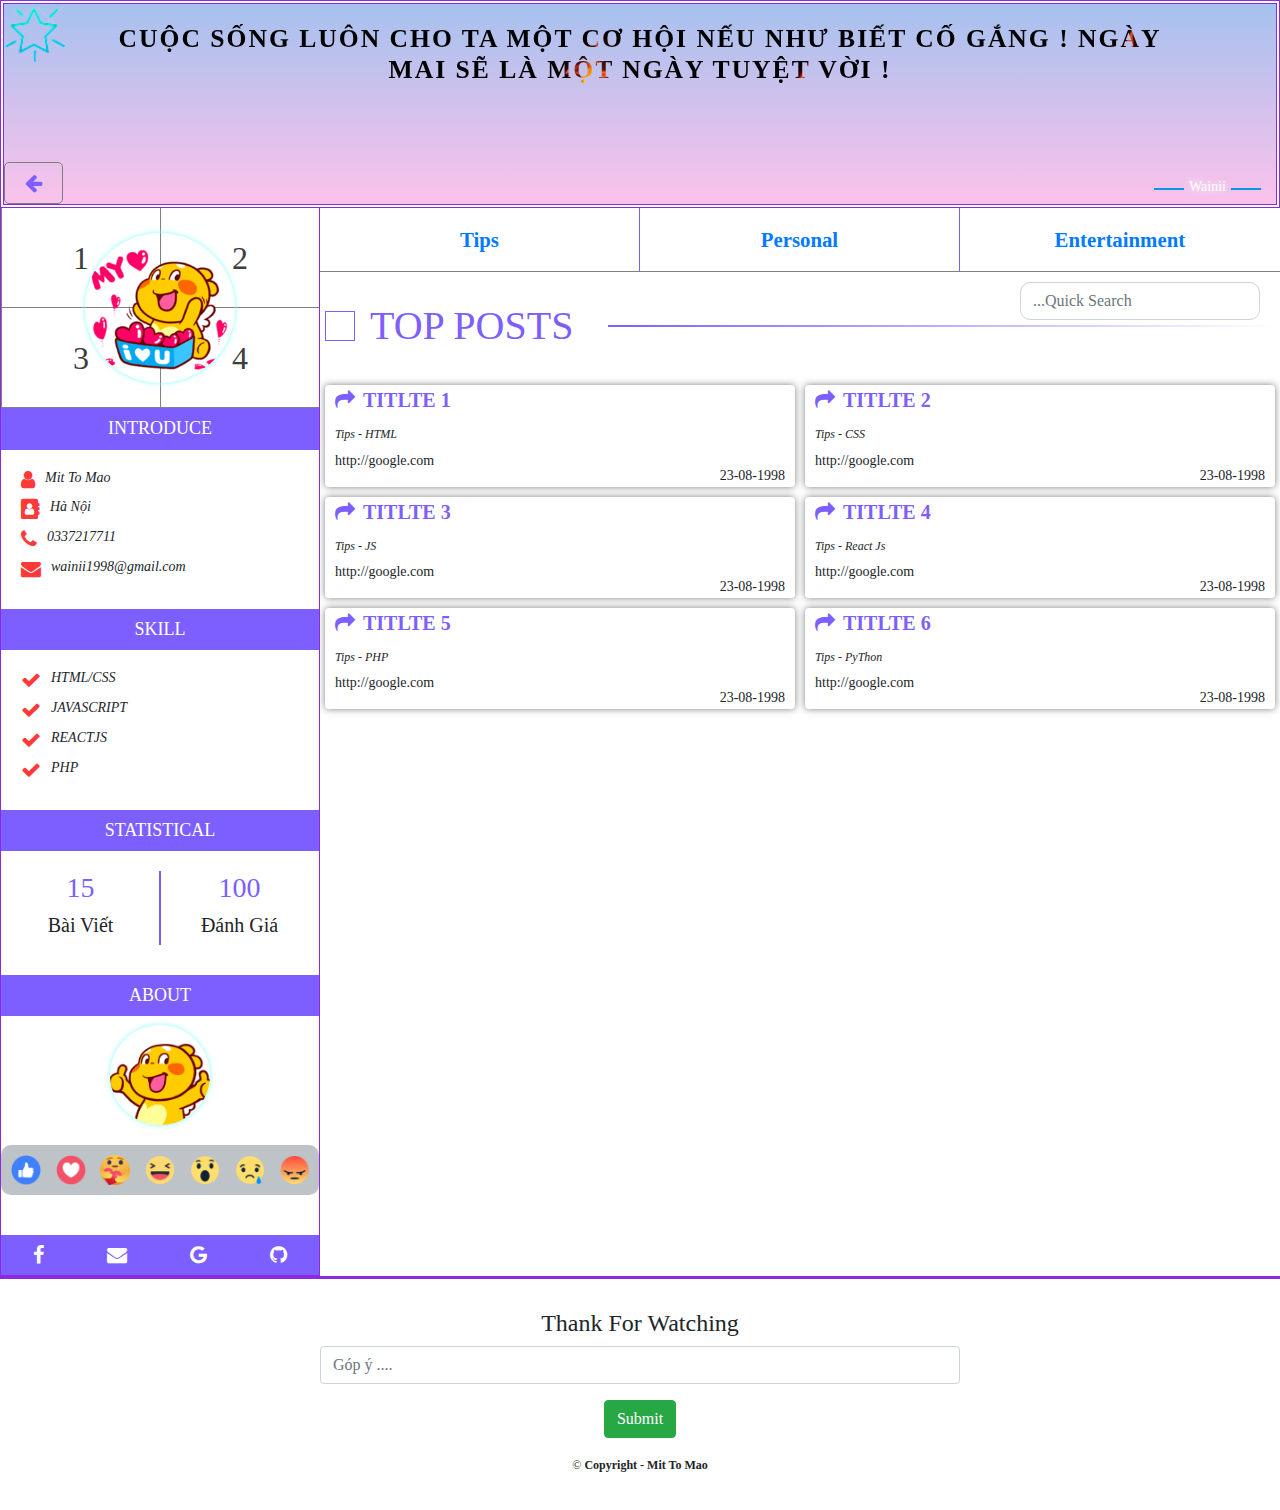
==== index.html @ 9d70f084 "Change IMAGE" ====
<!doctype html>
<html lang="en">
  <head>
    <title>Title</title>
    <!-- Required meta tags -->
    <meta charset="utf-8">
    <meta name="viewport" content="width=device-width, initial-scale=1, shrink-to-fit=no">
    <script src='https://cdnjs.cloudflare.com/ajax/libs/jquery/3.3.1/jquery.min.js'></script>
    <!-- Bootstrap CSS -->
    <link rel="stylesheet" href="1.css">
    <link rel="stylesheet" href="2.css">
    <link rel="stylesheet" href="https://maxcdn.bootstrapcdn.com/font-awesome/4.7.0/css/font-awesome.min.css">
    <link rel="stylesheet" href="https://stackpath.bootstrapcdn.com/bootstrap/4.3.1/css/bootstrap.min.css" integrity="sha384-ggOyR0iXCbMQv3Xipma34MD+dH/1fQ784/j6cY/iJTQUOhcWr7x9JvoRxT2MZw1T" crossorigin="anonymous">
    <style>
    .container-fluid{
        padding-left: 0;
        padding-right: 0;
    }
    .row{
        margin-left: 0;
        margin-right: 0;
    }
    .col{
        padding-left: 0;
        padding-right: 0;
    }
    </style>
</head>
  <body>
    <div id="curror"></div>
    <div class="header">
        <div class="header-item active-s">
            <h3 class="slogan slogan-md">Cuộc Sống Luôn Cho Ta Một Cơ Hội Nếu Như Biết Cố Gắng ! Ngày Mai Sẽ Là Một Ngày Tuyệt Vời !</h3>
            <h5>Wainii</h5>
        </div>
        <div class="header-item">
            <h3 class="slogan slogan-md">Con Chim Có Thể Đậu Ở Bất Kỳ Cành Cây Nào Nó Muốn Mà Không Sợ Cành Cây Gẫy. Bởi Vì Niềm Tin Của Nó Vào Đôi Cánh Chứ Không Phải Cái Cây.</h3>
            <h5>Wainii</h5>
        </div>
        <div class="header-item">
            <h3 class="slogan slogan-md">Muốn Có Những Thứ Chưa Có. Hãy Làm Những Việc Chưa Làm ! </h3>
            <h5>Wainii</h5>
        </div>
        <div class="header-item">
            <h3 class="loading slogan-md " >Loading...</h3>
            <h5>Wainii</h5>
        </div>
        <div id="back-left"><i class="fa fa-arrow-left" aria-hidden="true"></i></div>
    </div>
    <div class="main">
        <div class="container-fluid">
            <div class="row">
                <div class="col col-12 col-md-6 col-lg-3 is-show">
                    <div class="left">
                        <div class="left__img-box">
                            <img src="feeling/love.png" alt="Loading..." id="logo-idol"> 
                            <span class="idol" data-id ="i_1">1</span>
                            <span class="idol" data-id ="i_2">2</span>
                            <span class="idol" data-id ="i_3">3</span>
                            <span class="idol" data-id ="i_4">4</span>
                        </div>
                        <div class="left__introduce">
                            <h4 class="title">Introduce</h4>
                            <div>
                                <i class="fa fa-user" aria-hidden="true"></i>
                                <h5>Mit To Mao</h5>
                            </div>
                            <div>
                                <i class="fa fa-address-book" aria-hidden="true"></i>
                                <h5>Hà Nội</h5>
                            </div>
                            <div>
                                <i class="fa fa-phone" aria-hidden="true"></i>
                                <h5>0337217711</h5>
                            </div>
                            <div>
                                <i class="fa fa-envelope" aria-hidden="true"></i>
                                <h5>wainii1998@gmail.com</h5>
                            </div>
                        </div>
                        <div class="left__introduce">
                            <h4 class="title">Skill</h4>
                            <div>
                                <i class="fa fa-check" aria-hidden="true"></i>
                                <h5>HTML/CSS</h5>
                            </div>
                            <div>
                                <i class="fa fa-check" aria-hidden="true"></i>
                                <h5>JAVASCRIPT</h5>
                            </div>
                            <div>
                                <i class="fa fa-check" aria-hidden="true"></i>
                                <h5>REACTJS</h5>
                            </div>
                            <div>
                                <i class="fa fa-check" aria-hidden="true"></i>
                                <h5>PHP</h5>
                            </div>
                        </div>
                        <div class="left__statistical">
                            <h4 class="title">Statistical</h4>
                            <div class="box">
                                <div class="box-item">
                                    <h3>15</h3>
                                    <h5>Bài Viết</h5>
                                </div>
                                <div class="box-item">
                                    <h3>100</h3>
                                    <h5>Đánh Giá</h5>
                                </div>
                            </div>
                        </div>
                        <div class="left__about">
                            <h4 class="title">About</h4>
                            <div class="avatar">
                                <img src="feeling/like.png" alt="No IMG" id = "avatar">
                            </div>
                            <div class="icon-feeling">
                                <div class="heart" data-type="like">
                                    <img src="./feeling/icon/like.ico" alt="" class="icon-fb">
                                </div>
                                <div class="heart" data-type="love">
                                    <img src="./feeling/icon/love.ico" alt="" class="icon-fb">
                                </div>
                                <div class="heart" data-type="angry">
                                    <img src="./feeling/icon/care.ico" alt="" class="icon-fb">
                                </div>    
                                <div class="heart" data-type="haha">
                                    <img src="./feeling/icon/haha emoji.ico" alt="" class="icon-fb">
                                </div>
                                <div class="heart" data-type="wow">
                                    <img src="./feeling/icon/wow.ico" alt="" class="icon-fb">
                                </div>
                                <div class="heart" data-type="sad">
                                    <img src="./feeling/icon/sad emoji.ico" alt="" class="icon-fb">
                                </div>
                                <div class="heart" data-type="angry">
                                    <img src="./feeling/icon/angry face.ico" alt="" class="icon-fb">
                                </div> 
              
                            </div> 
                            <div class="icon">
                                <div>
                                    <i class="fa fa-facebook" aria-hidden="true"></i>
                                    <p class="tooltip-icon">Facebook</p>
                                </div>
                                <div>
                                    <i class="fa fa-envelope" aria-hidden="true"></i>
                                    <p class="tooltip-icon">Gamil</p>
                                </div>
                                <div>
                                    <i class="fa fa-google" aria-hidden="true"></i>
                                    <p class="tooltip-icon">Google</p>
                                </div>
                                <div>
                                    <i class="fa fa-github" aria-hidden="true"></i>
                                    <p class="tooltip-icon">Gibhub</p>
                                </div>
                            </div>
                        </div>
                    </div>
                </div>
                 <!-- End Left -->
                 <div class="col">
                    <div class="right">
                        <div class="right__tab">
                            <a href="#" data-id="tab1" class="tab-item">Tips</a>
                            <a href="#" data-id="tab2" class="tab-item">Personal</a>
                            <a href="#" data-id="tab3" class="tab-item">Entertainment</a>
                        </div>
                        <div class="right__content content active-tab" id ="tab1">
                            <div class="container-fluid">
                                <h2 class="top-post">Top Posts</h2>
                                <form action="" method="post" class="form-top">
                                    <div class="form-group">
                                      <input type="text"
                                        class="form-control" name="" id="" aria-describedby="helpId" placeholder="...Quick Search">
                                    </div>
                                </form>
                                <div class="row" id = "list-tin">
                                    <!-- Lay Du Lieu Tu Server -->
                                </div>
                                <ul class="right_pagination">
                                    
                                </ul>
                            </div>
                        </div>
                        <div class="content" id ="tab2">
                            <h2 class="top-post">Top Personal</h2>
                            Lorem ipsum dolor sit amet consectetur adipisicing elit. Itaque cum molestiae iure totam quaerat explicabo vero sit eaque beatae suscipit labore consequatur rem sapiente ducimus vitae repudiandae, dolorem ad unde.
                        </div>
                        <div class="content right__entertaiment" id ="tab3">
                            <div id="bg-artwork"></div>
                            <div id="app-cover">
                                <!-- <div id="bg-layer"></div> -->
                                <div id="player">
                                    <div id="player-track">
                                        <div id="album-name"></div>
                                        <div id="track-name"></div>
                                        <div id="track-time">
                                            <div id="current-time"></div>
                                            <div id="track-length"></div>
                                        </div>
                                        <div id="s-area">
                                            <div id="ins-time"></div>
                                            <div id="s-hover"></div>
                                            <div id="seek-bar"></div>
                                        </div>
                                    </div>
                                    <div id="player-content">
                                        <div id="album-art">
                                            <img src="./Music/Picture/remix.jpg" class="active" id="_1">
                                            <div id="buffer-box">Buffering ...</div>
                                        </div>
                                        <div id="player-controls">
                                            <div class="control">
                                                <div class="button" id="play-previous">
                                                    <i class="fa fa-backward"></i>
                                                </div>
                                            </div>
                                            <div class="control">
                                                <div class="button" id="play-pause-button">
                                                    <i class="fa fa-play"></i>
                                                </div>
                                            </div>
                                            <div class="control">
                                                <div class="button" id="play-next">
                                                    <i class="fa fa-forward"></i>
                                                </div>
                                            </div>
                                        </div>
                                    </div>
                                </div>
                            </div>
                            <!-- List Danh Sach -->
                            <div class="album">
                                <ul id="list-album">
                                    <li><i class="fa fa-play" aria-hidden="true"></i><h5 class = "h5" id = "stt_0">First</h5></li>
                                </ul>
                            </div>
                        </div>
                    </div>
                </div>
            </div>
        </div>
    </div>
    <div class="footer">
        <h4>Thank For Watching</h4>
        <div class="w-50 mx-auto">
            <div class="form-group">
              <input type="text"
                class="form-control" name="" id="" aria-describedby="helpId" placeholder="Góp ý ....">  
            </div>
            <button class="btn btn-success">Submit</button>
        </div>
        <h5>&copy; <b>Copyright - Mit To Mao</b></h5>
    </div>
    <div class="change-bg"></div>
    <!-- Optional JavaScript -->
    <!-- jQuery first, then Popper.js, then Bootstrap JS -->
   
    <script src="https://code.jquery.com/jquery-3.3.1.slim.min.js" integrity="sha384-q8i/X+965DzO0rT7abK41JStQIAqVgRVzpbzo5smXKp4YfRvH+8abtTE1Pi6jizo" crossorigin="anonymous"></script>
    <script src="https://cdnjs.cloudflare.com/ajax/libs/popper.js/1.14.7/umd/popper.min.js" integrity="sha384-UO2eT0CpHqdSJQ6hJty5KVphtPhzWj9WO1clHTMGa3JDZwrnQq4sF86dIHNDz0W1" crossorigin="anonymous"></script>
    <script src="https://stackpath.bootstrapcdn.com/bootstrap/4.3.1/js/bootstrap.min.js" integrity="sha384-JjSmVgyd0p3pXB1rRibZUAYoIIy6OrQ6VrjIEaFf/nJGzIxFDsf4x0xIM+B07jRM" crossorigin="anonymous"></script>
    <script src="1.js"></script>
    <script src="2.js"></script>
</body>
</html>
---- 1.css ----
*{
    margin: 0;
    padding: 0;
    font-family: cursive;
    transition: all .4s ease;
}
body{
    box-sizing: border-box;
    /* cursor: none; */
}
#curror{
    position: absolute;
    top: 0;
    left: 0;
    width: 70px;
    height: 70px;
    background: url(./icon/3-removebg-preview.png) center no-repeat;
    background-size: cover;
    transition:0;
    pointer-events: none;
    z-index:10000;
    text-align: center;
}
.header{
    border: 4px double #8A2BE2; 
    word-wrap: break-word;
    padding-top: 100px;
    padding-bottom: 100px;
    /* background: #dcdde1; */
    position: relative;
    box-sizing: border-box;
    overflow: hidden;
}
.header .header-item{
    position: absolute;
    top: 0;
    left: 0;
    width: 100%;
    height: 100%;
    display: none;
    padding-top: 20px;
}
.header .header-item:nth-child(1){
    background-image: linear-gradient(to top, #fbc2eb 0%, #a6c1ee 100%);
}
.header .header-item:nth-child(2){
    background-image: linear-gradient(to top, #d299c2 0%, #fef9d7 100%);
}

.header .header-item:nth-child(3){
    background-image: linear-gradient(to top, #fff1eb 0%, #ace0f9 100%);
}
.header .header-item:nth-child(4){
    background-image: linear-gradient(-225deg, #69EACB 0%, #EACCF8 48%, #6654F1 100%);
}


.header .active-s{
    display: block;
    animation: chuyenTab 2s linear;
    animation-duration: infinite;
}
.header .header-item h3.slogan{
    font-size: 1.6em;
    text-transform: uppercase;
    font-weight: 900;
    padding: 0 100px;
    color: #ffffff;
    text-align: center;
    word-wrap: break-word;
    letter-spacing: 2px;
    line-break: auto;
    background: url(./Image/2.jpg);
    -webkit-text-fill-color: transparent;
    -webkit-background-clip: text;
    animation: go 3s linear infinite;
    /* line-height: 2px; */
}

.header .header-item .loading{
    text-align: center;
    font-size: 6em;
    color: #fff;
    letter-spacing: 4px;
    line-break: auto;
    background: url(./Image/3.jpg);
    -webkit-text-fill-color: transparent;
    -webkit-background-clip: text;
    -webkit-background-position: 50%;
    animation: go 3s linear infinite;
}
@media (max-width:992px){
     h3.slogan-md{
        font-size: 1.2em;
        font-weight: 400;
        padding: 0 50px;
    }
}
.header .header-item h5{
    position:absolute;
    bottom:0;
    right: 50px;
    color: #fff;
    text-shadow: 0 0 10px #ffffff;
    font-size: 14px;
}
.header  .header-item h5::before{
    content: '';
    position:absolute;
    top: 50%;
    transform:translate(-50%);
    left: -20px;
    width:30px;
    height: 2px;
    background: #0097e6;
}
.header .header-item h5::after{
    content: '';
    position:absolute;
    top: 50%;
    transform:translate(-50%);
    right:-50px;
    width:30px;
    height: 2px;
    background: #0097e6;
}


@keyframes go{
    0%{
        background-position-y: 300px;
        /* background-position-x: 100px; */
    }
    
    50%,100%{
        background-position-y: 100px;
        /* background-position-x: 30px; */
    }
}

.header #back-left{
    position: absolute;
    bottom:0;
    left: 0;
    border: 1px solid gray;
    border-radius: 5px;
}
.header .active-xoay{
    transform:rotate(180deg);
}

.header #back-left i.fa{
    font-size: 20px;
    padding: 10px 20px;
    color: #7d5fff;
}


/* Main */
.main{
    width: 100%;
    height: auto;
}
.main .left{
    width: 100%;
    margin: 0;
    padding: 0;
    border: 1px solid #8A2BE2; 
    border-top: none;
    box-sizing: border-box;
}
.main .hideNav{
    display: none;
    transition-delay: .3s;
}

.main .left .left__img-box{
    width: 100%;
    height: 200px;
    display: flex;
    justify-content: center;
    align-items: center;
    flex-wrap: wrap;
    position: relative;
}
.main .left .left__img-box span{
    width:50%;
    height: 50%;
    border: 1px solid gray;
    border-top: none;
    border-right: none;
    display: flex;
    justify-content: center;
    align-items: center;
    font-size: 2em;
    color: #3d3d3d;
}
.main .left .left__img-box span.active-idol{
    color: pink;
    font-weight: 600;
}

.main .left .left__img-box img{
    width: 150px;
    height: 150px;
    border-radius: 50%;
    object-fit: cover;
    position: absolute;
    box-shadow: 0 0 5px #7efff5;
}

.left__introduce{
    text-align: center;
    padding-bottom: 20px;
}

h4.title{
    font-size:18px;
    text-align: center;
    padding: 10px 0;
    color: #ffffff;
    font-weight: 300;
    text-transform: uppercase;
    background: #7d5fff;
    margin-bottom: 20px;
}

.left__introduce div{
    display: flex;
    justify-content: flex-start;
    padding-left : 20px;
    padding-bottom: 5px;
}
.left__introduce div i.fa{
    font-size: 20px;
    color: #ff3838;
    margin-right: 10px;
}
.left__introduce div i.fa:hover{
    color: #7d5fff;
}

.left__introduce div h5{
    font-style: italic;
    font-size: 14px;
}

/* Css Thong Ke So Luong*/
.left__statistical{
    padding-bottom: 30px;
}
.box{
    display: flex;
    justify-content:center;
    position: relative;
}
.box::after{
    content: '';
    position: absolute;
    top: 0;
    left: 50%;
    transform: translate(-50%);
    width: 2px;
    height: 100%;
    background: #7d5fff;
}
.box-item{
    width: 50%;
    text-align: center;
}
.box-item h3{
    color: #7d5fff;
    font-weight: 500;
    text-transform: uppercase;
}

/* css ABout */

.left__about{
    position: relative;
    height: 300px;
}
.icon{
    position: absolute;
    bottom:0;
    left: 0;
    width: 100%;
    display: flex;
    justify-content:space-around;
    align-items: center;
    background: #7d5fff;
}
.icon > div{
    position: relative;
    cursor: pointer;
    
}
.icon > div p{
    position: absolute;
    width: 100%;
    top: -100px;
    left: 50%;
    transform: translate(-50%);
    border: 1px solid #7d5fff;
    text-align: center;
    clip-path: polygon(0% 0%, 100% 0%, 100% 83%, 66% 83%, 54% 100%, 37% 83%, 0 83%);
    background: #fff;
    box-shadow: 0 0 5px #7efff5;
    padding: 5px 8px;
    opacity: 0;
    visibility: hidden;
    transition: .6s;
    color: #7d5fff;
}

.icon > div:hover p{
    top: -30px;
    opacity: 1;
    visibility: visible;
}


.icon > div i.fa{
    padding: 10px 30px;
    font-size: 20px;
    color: #fff;
}
.icon i.fa:hover{
    background: #32ff7e;
    border-radius: 5px;
}
.icon-feeling{
    position: absolute;
    bottom: 80px;
    left: 0;
    width: 100%;
    display: flex;
    flex-wrap: wrap;
    justify-content:space-evenly;
    align-items: center;
    box-sizing: border-box;
    background: #bdc3c7;
    padding:10px 0;
    border-radius: 10px;
}
.heart{
    padding: 0 5px;
    position: relative;
    /* animation: gogo 2s linear infinite; */
    cursor: pointer;

}
.heart:hover{
    transform:scale(1.4);
}

.heart::before{
    content: '';
    position: absolute;
    width: 100%;
    height: 0;
    background-color: red;
    top: -100px;
    left: 0;
}

.heart img{
    width: 30px;
    background-position: center; 
}

.avatar{
    position: absolute;
    top: 50px;
    left: 50%;
    transform: translate(-50%);
    width: 100px;
    height: 100px;
}
.avatar img{
    width: 100%;
    height: 100%;
    border-radius: 50%;
    object-fit: cover;
    box-shadow: 0 0 5px #7efff5;
    animation: load 3s linear infinite;
    position: absolute;
    top: 0;
    left: 0;
    /* animation-duration: inherit; */
}
@keyframes load{
    0%{
        transform:scale(0.2);
        top: 50%;
    }
    50%,100%{
        transform:scale(1);
        top: 0;
    }
}

@keyframes gogo{
    0%{
        transform:translateY(0);
    }
    50%{
        transform:translateY(-5px);
    }
    100%{
        transform:translateY(5px);
    }
}

/* Phan Right Hien Thi Cac Tin */

.right {
    width: 100%;
    box-sizing: border-box;
    overflow: hidden;
}
.right .right__tab{
    display: flex;
    border-bottom: 1px solid gray;
}


.right .right__tab a{
    text-decoration: none;
    font-weight: 600;
    font-size: 1.3em;
    /* color: red; */
    padding: 16px 0;
    width: 33.33%;
    text-align: center;
}
.right .right__tab a:focus{
    background: #7d5fff;
    box-shadow: 0 0 3px #7d5fff;
    color: #ffffff;
    border-radius: 5px;
}

.right .right__tab a:not(:last-child){
    border-right: 1px solid #7d5fff;
}
.right .right__tab a:hover{
    background: #7d5fff;
    box-shadow: 0 0 3px #7d5fff;
    color: #ffffff;
}
.content{
    display: none;
    overflow: hidden;
}
.active-tab{
    display: block;
    animation: chuyenTab 1s ease;
    animation-duration: infinite;
}
@keyframes chuyenTab{
    0%{
        /* transform-origin: right;
        transform:translateX(1000px); */
        transform: scaleY(0);
        transform: scaleX(0);

        /* height: 0; */
    }
    50%{
        transform: scaleY(1);
        transform: scaleX(1);

        /* height: 100%; */
        /* transform-origin: left;  
        transform:translateX(0); */
    }
    90%,100%{
        transform: scaleX(0.5);
        /* transform: scaleY(1); */

    }
}
.right__content{
    /* margin-top: 30px; */
    position: relative;
}
/* Form */
.form-top{
    position: absolute;
    top: 10px;
    right:20px;
    width:25%;
}
.form-top input[type="text"]{
    border-radius: 10px;
    color: #7d5fff;
}


/* Phan Top Post */
 .top-post{
    color: #7d5fff;
    font-size: 2.5em;
    margin: 30px 0;
    padding-left: 50px;
    text-transform: uppercase;
    position: relative;
}
 .top-post::before{
    content: '';
    position: absolute;
    top: 50%;
    left: 5px;
    transform: translateY(-50%);
    width: 30px;
    height: 30px;
    border: 1px solid #7d5fff;
}
 .top-post::after{
    content: '';
    position: absolute;
    top: 50%;
    right: 0;
    transform: translateY(-50%);
    width: 70%;
    height: 2px;
    background: linear-gradient(to right , #7d5fff , #fff )
}
/* End Top Post */



.right__content .card{
    /* max-height: 100px; */

    /* overflow: auto; */
    box-sizing: border-box;
    word-wrap: break-word;
    position: relative;
    margin-bottom: 15px;
    border: none;
    box-shadow: 0 0 7px rgba(0,0,0,.5);
    margin: 5px;
}

.right__content .card:hover{
    box-shadow: 0 0 2px #7d5fff;
}

.right__content .card .card-title{
    text-decoration: none;
    color: #7d5fff;
    font-size: 20px;
    text-transform: uppercase;
    font-weight: 600;
    padding-left: 10px;
}
.right__content .card .card-title:hover{
    color: blue;
}

.right__content .card .card-subject{
    font-size: 12px;
    padding-left: 10px;
    font-style: italic;

}
.right__content .card .card-link{
    word-wrap: break-word;
    font-size: 14px;
    padding-left: 10px;

}

.right__content .card .card-date{
    position: absolute;
    bottom:-15px;
    right:10px;
    font-size: 14px;
}


/* Phan EnterTament */

.right__entertaiment{
    width: 100%;
    max-height: 100vh;
    height: 100vh;
    margin: 0;
    padding: 0;
    box-sizing: border-box;
    overflow: hidden;
    position: relative;
}

/* footer */

.footer{
    width: 100%;
    padding-top: 30px;
    padding-bottom: 30px;
    text-align: center;
    border-top: 3px solid #8A2BE2; 
}
.footer h3{
    text-transform: uppercase;
    color: #8A2BE2;
}
.footer h5{
    font-size: 12px;
    margin-top: 20px;
}

/* Thay Doi Mau Nen WEB */

.change-bg{
   
}

/* Phan Trang */
.right_pagination{
    text-align: right;
    display: flex;
    justify-content:flex-end;
    list-style: none;
    margin-top: 10px;
}
.right_pagination li{
    padding: 10px;
    border: 1px solid gray;
    margin-left: 10px;
}
---- 2.css ----
*:focus
{
    outline: none;
}

body
{
    font-family: Helvetica, Arial;
    margin: 0;
    background-color: #ffeff5;
}
#app-cover
{
    position: absolute;
    bottom: 20%;
    /* right: 0; */
    left: 15vh;
    width: 350px;
    height: 80px;
    margin: -4px auto;
}
@media (max-width:992px){
    #app-cover{
        left: 0;
        /* top:calc(100%-30px); */
    }
    .album{
        top: 10px;
        right: 10px;
    }

}
#bg-artwork
{
    position: absolute;
    top: 20px;
    left: 0;
    width: 100%;
    height: 100%;
    background-image: url("./5.jpg");
    background-repeat: no-repeat;
    background-size: cover;
    background-position: center;
    /* filter: blur(4px);
    -webkit-filter: blur(4px); */
    z-index: 1;
}

 #player
{
    position: relative;
    height: 100%;
    z-index: 3;
}

#player-track
{
    position: absolute;
    top: 0;
    right: 15px;
    left: 15px;
    padding: 5px 22px 15px 140px;
    background-color: #fff7f7;
    border-radius: 15px 15px 0 0;
    -webkit-transition: 0.3s ease top;
    transition: 0.3s ease top;
    z-index: 1;
}

#player-track.active
{
    top: -92px;
}

#album-name
{
	white-space: nowrap;
	overflow: hidden;
	text-overflow: ellipsis;
    color: #54576f;
    font-size: 17px;
    font-weight: bold;
}

#track-name
{
    color: #acaebd;
    font-size: 13px;
    margin: 2px 0 13px 0;
}

#track-time
{
    height: 12px;
    margin-bottom: 3px;
    overflow: hidden;
}

#current-time
{
    float: left;
}

#track-length
{
    float: right;
}

#current-time, #track-length
{
    color: transparent;
    font-size: 11px;
    background-color: #ffe8ee;
    border-radius: 10px;
    -webkit-transition: 0.3s ease all;
    transition: 0.3s ease all;
}

#track-time.active #current-time, #track-time.active #track-length
{
    color: #f86d92;
    background-color: transparent;
}

#s-area, #seek-bar
{
    position: relative;
    height: 4px;
    border-radius: 4px;
}

#s-area
{
    background-color:#ffe8ee;
    cursor: pointer;
}

#ins-time
{
    position: absolute;
    top: -29px;
    color: #fff;
    font-size: 12px;
    white-space: pre;
    padding: 5px 6px;
    border-radius: 4px;
	display:none;
}

#s-hover
{
    position: absolute;
    top: 0;
    bottom: 0;
    left: 0;
    opacity: 0.2;
    z-index: 2;
}

#ins-time, #s-hover
{
    background-color: #3b3d50;
}

#seek-bar
{
    content: '';
    position: absolute;
    top: 0;
    bottom: 0;
    left: 0;
    width: 0;
    background-color: #fd6d94;
    -webkit-transition: 0.2s ease width;
    transition: 0.2s ease width;
    z-index: 1;
}

#player-content
{
    position: relative;
    height: 100%;
    background-color: #fff;
    box-shadow: 0 20px 50px #656565;
    border-radius: 15px;
    z-index: 100;
}

#album-art
{
    position: absolute;
    top: -40px;
    width: 100px;
    height: 100px;
    margin-left: 40px;
    -webkit-transform: rotateZ(0);
            transform: rotateZ(0);
    -webkit-transition: 0.3s ease all;
    transition: 0.3s ease all;
    box-shadow: 0 0 0 10px #fff;
    border-radius: 50%;
    overflow: hidden;
}

#album-art.active
{
    top: -60px;
    box-shadow: 0 0 0 4px #fff7f7, 0 30px 50px -15px #afb7c1;
}

/* #album-art:before
{
    content: '';
    position: absolute;
    top: 50%;
    right: 0;
    left: 0;
    width: 20px;
    height: 20px;
    margin: -10px auto 0 auto;
    background-color: #d6dee7;
    border-radius: 50%;
    box-shadow: inset 0 0 0 2px #fff;
    z-index: 2;
} */

#album-art img
{
    display: block;
    position: absolute;
    top: 0;
    left: 0;
    width: 100%;
    height: 100%;
    opacity: 0;
    z-index: -1;
}

#album-art img.active
{
    opacity: 1;
    z-index: 1;
}

#album-art.active img.active
{
    z-index: 1;
    -webkit-animation: rotateAlbumArt 3s linear 0s infinite forwards;
            animation: rotateAlbumArt 3s linear 0s infinite forwards;
}

@-webkit-keyframes rotateAlbumArt
{
    0%{ -webkit-transform: rotateZ(0); transform: rotateZ(0); }
    100%{ -webkit-transform: rotateZ(360deg); transform: rotateZ(360deg); }
}

@keyframes rotateAlbumArt
{
    0%{ -webkit-transform: rotateZ(0); transform: rotateZ(0); }
    100%{ -webkit-transform: rotateZ(360deg); transform: rotateZ(360deg); }
}

#buffer-box
{
    position: absolute;
    top: 50%;
    right: 0;
    left: 0;
    height: 13px;
    color: #1f1f1f;
    font-size: 13px;
    font-family: Helvetica;
    text-align: center;
    font-weight: bold;
    line-height: 1;
    padding: 6px;
    margin: -12px auto 0 auto;
    background-color: rgba(255, 255, 255, 0.19);
    opacity: 0;
    z-index: 2;
}

#album-art img, #buffer-box
{
    -webkit-transition: 0.1s linear all;
    transition: 0.1s linear all;
}

#album-art.buffering img
{
    opacity: 0.25;
}

#album-art.buffering img.active
{
    opacity: 0.8;
    filter: blur(2px);
    -webkit-filter: blur(2px);
}

#album-art.buffering #buffer-box
{
    opacity: 1;
}

#player-controls
{
    width: 200px;
    height: 100%;
    margin: 0 5px 0 130px;
    float: right;
    overflow: hidden;
}

.control
{
    width: 33.333%;
    float: left;
    padding: 12px 0;
}

.button
{
    width: 20px;
    height: 20px;
    padding: 25px;
    background-color: #fff;
    border-radius: 6px;
    cursor: pointer;
    display: flex;
    justify-content: center;
    align-items: center;
}

.button i
{
    display: block;
    color: #d6dee7;
    font-size: 23px;
    text-align: center;
    line-height: 1;
}

.button, .button i
{
    -webkit-transition: 0.2s ease all;
    transition: 0.2s ease all;
}

.button:hover
{
    background-color: #d6d6de;
}

.button:hover i
{
    color: #fff;
}


/* Album */

.album{
    position: absolute;
    top: 100px;
    right: 100px;
    z-index: 10;
    width: 250px;
   
}
.album:before{
    content: '';
    position:absolute;
    top: 0;
    left: 0;
    background: #fff;
    width: 100%;
    height: 100%;
    border-radius:20px;
    opacity: 0.3;

}

.album ul{
    list-style: none;
    padding: 10px;
    cursor: pointer;
    overflow: hidden;
}
.album ul li{
    padding: 30px 0;
    border-bottom: 1px dashed #fff;
    text-transform: uppercase;
    color: #fff;
    position: relative;
}
.album ul li h5{
    position: absolute;
    top: 10px;
    right: 10px;
    padding: 8px;
    font-size: 12px;
    text-align: right;

    /* animation: goText 2s ease-in-out infinite; */
}
.album ul li h5.fisrt{
    color: lime;
}

.album ul li h5.hehe{
    color: lime;
    animation: goText 3s ease-in-out infinite;
}

@keyframes goText{
    0%{
        transform:translateX(100px);
    }
    100%{
        transform:translateX(-300px);

    }
}

.album ul li i.fa{
    position: absolute;
    top: 10px;
    left: 10px;
    margin-right: 10px;
    font-size: 1.2em;
    color:#fff;
    padding: 8px;
    box-shadow:  0 0 7px #ffffff;
    border-radius: 50%;
    z-index: 15;
}
.album ul li i.fa:hover{
    background: #d6d6de;
}
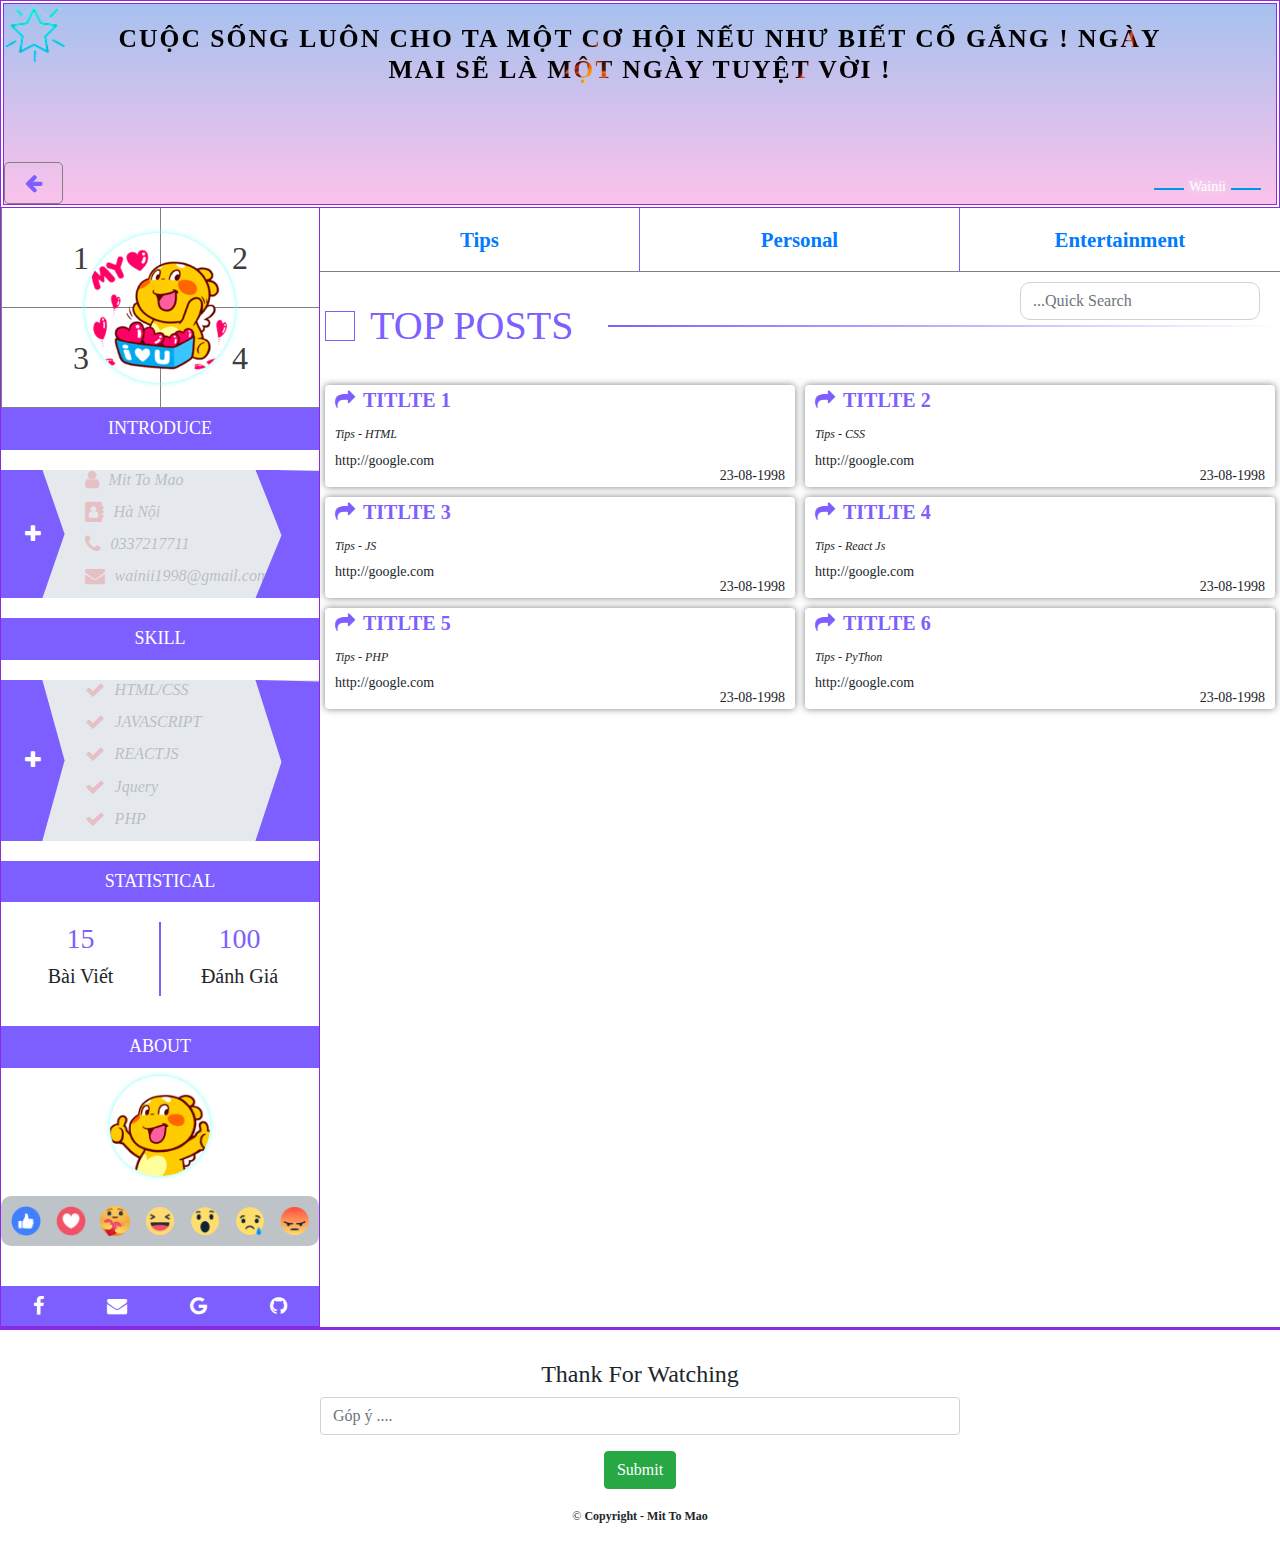
==== commit 2b05753d: "Giao Dien Navigation" ====
--- a/index.html
+++ b/index.html
@@ -61,41 +61,62 @@
                         </div>
                         <div class="left__introduce">
                             <h4 class="title">Introduce</h4>
-                            <div>
-                                <i class="fa fa-user" aria-hidden="true"></i>
-                                <h5>Mit To Mao</h5>
-                            </div>
-                            <div>
-                                <i class="fa fa-address-book" aria-hidden="true"></i>
-                                <h5>Hà Nội</h5>
-                            </div>
-                            <div>
-                                <i class="fa fa-phone" aria-hidden="true"></i>
-                                <h5>0337217711</h5>
-                            </div>
-                            <div>
-                                <i class="fa fa-envelope" aria-hidden="true"></i>
-                                <h5>wainii1998@gmail.com</h5>
-                            </div>
+                            <section>
+                                <div class="section-left">
+                                    <i class="fa fa-plus"></i>
+                                </div>
+                                <div class="section-right">
+                                    <div>
+                                        <i class="fa fa-user" aria-hidden="true"></i>
+                                        <h5>Mit To Mao</h5>
+                                    </div>
+                                    <div>
+                                        <i class="fa fa-address-book" aria-hidden="true"></i>
+                                        <h5>Hà Nội</h5>
+                                    </div>
+                                    <div>
+                                        <i class="fa fa-phone" aria-hidden="true"></i>
+                                        <h5>0337217711</h5>
+                                    </div>
+                                    <div>
+                                        <i class="fa fa-envelope" aria-hidden="true"></i>
+                                        <h5>wainii1998@gmail.com</h5>
+                                    </div>
+                                </div>
+                                <div class="default"></div>
+                            </section>
                         </div>
                         <div class="left__introduce">
                             <h4 class="title">Skill</h4>
-                            <div>
-                                <i class="fa fa-check" aria-hidden="true"></i>
-                                <h5>HTML/CSS</h5>
-                            </div>
-                            <div>
-                                <i class="fa fa-check" aria-hidden="true"></i>
-                                <h5>JAVASCRIPT</h5>
-                            </div>
-                            <div>
-                                <i class="fa fa-check" aria-hidden="true"></i>
-                                <h5>REACTJS</h5>
-                            </div>
-                            <div>
-                                <i class="fa fa-check" aria-hidden="true"></i>
-                                <h5>PHP</h5>
-                            </div>
+                            <section>
+                                <div class="section-left">
+                                    <i class="fa fa-plus"></i>
+                                </div>
+                                <div class="section-right">
+                                    <div>
+                                        <i class="fa fa-check" aria-hidden="true"></i>
+                                        <h5>HTML/CSS</h5>
+                                    </div>
+                                    <div>
+                                        <i class="fa fa-check" aria-hidden="true"></i>
+                                        <h5>JAVASCRIPT</h5>
+                                    </div>
+                                    <div>
+                                        <i class="fa fa-check" aria-hidden="true"></i>
+                                        <h5>REACTJS</h5>
+                                    </div>
+                                    <div>
+                                        <i class="fa fa-check" aria-hidden="true"></i>
+                                        <h5>Jquery</h5>
+                                    </div>
+                                    <div>
+                                        <i class="fa fa-check" aria-hidden="true"></i>
+                                        <h5>PHP</h5>
+                                    </div>
+                                </div>
+                                <div class="default"></div>
+
+                            </section>
                         </div>
                         <div class="left__statistical">
                             <h4 class="title">Statistical</h4>
@@ -190,52 +211,53 @@
                             Lorem ipsum dolor sit amet consectetur adipisicing elit. Itaque cum molestiae iure totam quaerat explicabo vero sit eaque beatae suscipit labore consequatur rem sapiente ducimus vitae repudiandae, dolorem ad unde.
                         </div>
                         <div class="content right__entertaiment" id ="tab3">
-                            <div id="bg-artwork"></div>
-                            <div id="app-cover">
-                                <!-- <div id="bg-layer"></div> -->
-                                <div id="player">
-                                    <div id="player-track">
-                                        <div id="album-name"></div>
-                                        <div id="track-name"></div>
-                                        <div id="track-time">
-                                            <div id="current-time"></div>
-                                            <div id="track-length"></div>
+                            <div class="lyrics"></div>
+                            <div class="brid"></div>
+                            <div class="top-left">
+                                <div class="rec">
+                                    <p>REC</p>
+                                </div>
+                            </div>
+                            <div class="bottom-left">
+                                <i class="fa fa-camera" aria-hidden="true"></i>
+                            </div>
+                            <div class="bottom-right">
+                                <i class="fa fa-battery-quarter" aria-hidden="true"></i>
+                            </div>
+                            <!-- <div class="top-right"></div> -->
+                            <h2 class="right__entertaiment-title">Media Music</h2>
+                            <div class="main-bg"></div>
+                            <div class="main-content">
+                                <audio id = "player" src="" type="audio/mp3">
+                                    <!-- <source src="Tat_Ca_Se_Thay_Em.mp3" type="audio/mp3"> -->
+                                </audio>
+                                <div class="audio-player">
+                                    <div class="controls">
+                                        <h4 class="title-music"></h4>
+                                        <div class="progressbar">
+                                            <div class="progress-time"></div>
                                         </div>
-                                        <div id="s-area">
-                                            <div id="ins-time"></div>
-                                            <div id="s-hover"></div>
-                                            <div id="seek-bar"></div>
+                                        <div class="time">
+                                            <span id="curtime">00:00</span>
+                                            <span>/</span>
+                                            <span id="durtime">00:00</span>
                                         </div>
-                                    </div>
-                                    <div id="player-content">
-                                        <div id="album-art">
-                                            <img src="./Music/Picture/remix.jpg" class="active" id="_1">
-                                            <div id="buffer-box">Buffering ...</div>
+                                        <div class="button-gr">
+                                            <span><i id="prevButton" class="fa fa-backward" aria-hidden="true"></i></span>
+                                            <span><i id="playerButton" class="fa fa-play-circle" aria-hidden="true"></i></span>
+                                            <span><i id ="loop" class="fa fa-undo" aria-hidden="true"></i></span>
+                                            <span><i id="volum" class="fa fa-volume-up" aria-hidden="true"></i></span>
+                                            <span class="progressVolum">
+                                                <div class="progressV"></div>
+                                            </span>
+                                            <span><i id="nextButton" class="fa fa-forward" aria-hidden="true"></i></span>
                                         </div>
-                                        <div id="player-controls">
-                                            <div class="control">
-                                                <div class="button" id="play-previous">
-                                                    <i class="fa fa-backward"></i>
-                                                </div>
-                                            </div>
-                                            <div class="control">
-                                                <div class="button" id="play-pause-button">
-                                                    <i class="fa fa-play"></i>
-                                                </div>
-                                            </div>
-                                            <div class="control">
-                                                <div class="button" id="play-next">
-                                                    <i class="fa fa-forward"></i>
-                                                </div>
-                                            </div>
-                                        </div>
-                                    </div>
-                                </div>
-                            </div>
-                            <!-- List Danh Sach -->
-                            <div class="album">
-                                <ul id="list-album">
-                                    <li><i class="fa fa-play" aria-hidden="true"></i><h5 class = "h5" id = "stt_0">First</h5></li>
+                                    </div>
+                                </div>
+                            </div>
+                            <div class="albums">
+                                <ul id ="list-album">
+                                
                                 </ul>
                             </div>
                         </div>
--- a/1.css
+++ b/1.css
@@ -5,7 +5,7 @@
     transition: all .4s ease;
 }
 body{
-    box-sizing: border-box;
+    /* box-sizing: border-box; */
     /* cursor: none; */
 }
 #curror{
@@ -212,6 +212,59 @@
 .left__introduce{
     text-align: center;
     padding-bottom: 20px;
+   
+}
+.left__introduce section{
+    display: flex;
+    justify-content:space-between;
+    position: relative;
+    box-sizing: border-box;
+    overflow: hidden;
+}
+.left__introduce section:before{
+    content: '';
+    position: absolute;
+    top: 0;
+    right: 0;
+    width: 20%;
+    height: 100%;
+    background: #7d5fff;
+    z-index: 1000;
+    clip-path: polygon(0 0, 100% 1%, 100% 100%, 0 100%, 41% 51%);
+}
+
+.left__introduce section .section-left{
+    width: 20%;
+    background: #7d5fff;
+    z-index: 1000;
+    clip-path: polygon(0% 0%, 65% 0, 100% 50%, 65% 100%, 0% 100%);
+    display: flex;
+    justify-content: center;
+    align-items: center;
+}
+.left__introduce section .section-left i.fa{
+    font-size: 20px;
+    color: #fff;
+}
+
+.left__introduce section .section-right{
+    width: 80%;
+}
+
+.default{
+    position: absolute;
+    top: 0;
+    left: 0;
+    background: #dfe4ea;
+    opacity: 0.8;
+    width: 100%;
+    height: 100%;
+    z-index:4;
+}
+
+section  .active-section{
+    left: 500px;
+    transition: all .5s ease-in-out;
 }
 
 h4.title{
@@ -225,24 +278,24 @@
     margin-bottom: 20px;
 }
 
-.left__introduce div{
+.left__introduce div.section-right >div{
     display: flex;
     justify-content: flex-start;
     padding-left : 20px;
     padding-bottom: 5px;
 }
-.left__introduce div i.fa{
+.left__introduce div.section-right >div i.fa{
     font-size: 20px;
     color: #ff3838;
     margin-right: 10px;
 }
-.left__introduce div i.fa:hover{
+.left__introduce div.section-right >div i.fa:hover{
     color: #7d5fff;
 }
 
-.left__introduce div h5{
+.left__introduce div.section-right >div h5{
     font-style: italic;
-    font-size: 14px;
+    font-size: 16px;
 }
 
 /* Css Thong Ke So Luong*/
@@ -585,13 +638,17 @@
 
 .right__entertaiment{
     width: 100%;
-    max-height: 100vh;
+    max-height: 120vh;
     height: 100vh;
     margin: 0;
     padding: 0;
     box-sizing: border-box;
     overflow: hidden;
     position: relative;
+    background: url(bg3.jpg) no-repeat;
+    /* background-position: center center;s */
+    background-size: cover;
+    /* backdrop-filter: blur(4px); */
 }
 
 /* footer */
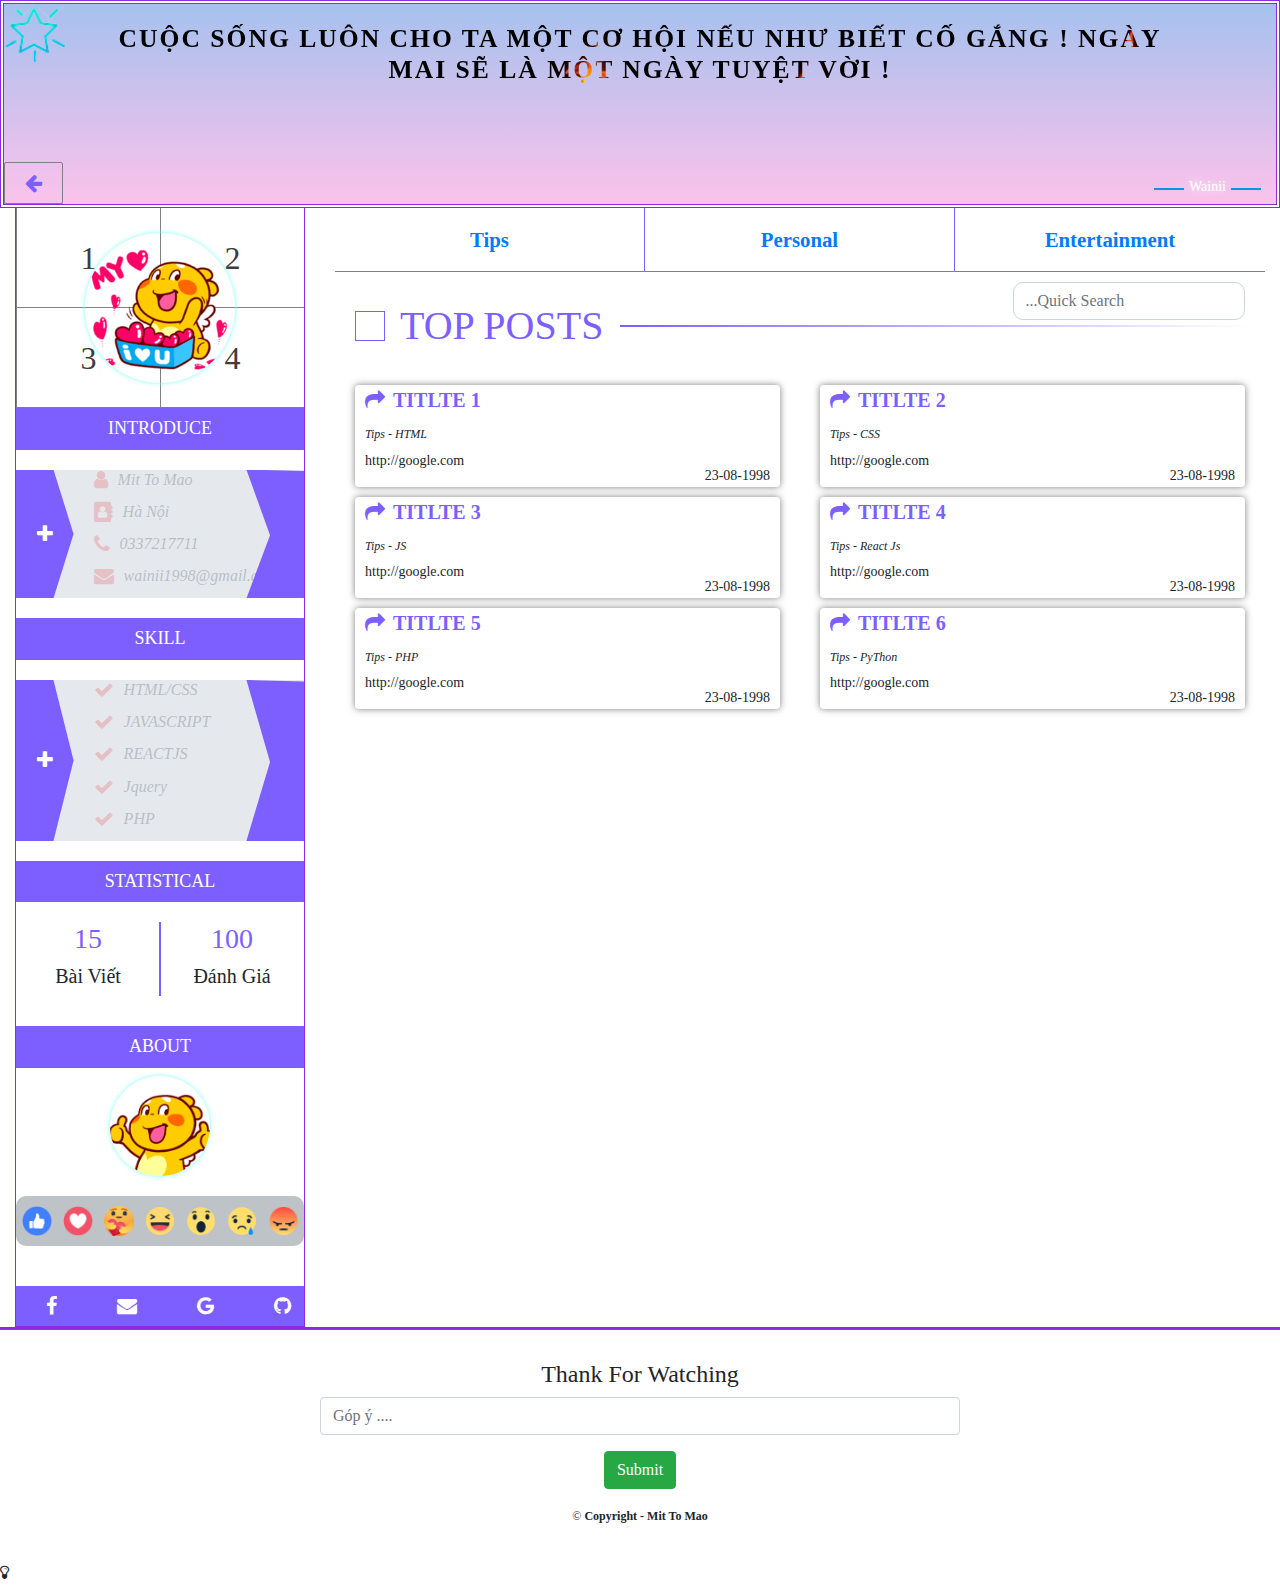
==== commit 9c11ad67: "Tab 2 > Linear_gradient" ====
--- a/index.html
+++ b/index.html
@@ -12,37 +12,37 @@
     <link rel="stylesheet" href="https://maxcdn.bootstrapcdn.com/font-awesome/4.7.0/css/font-awesome.min.css">
     <link rel="stylesheet" href="https://stackpath.bootstrapcdn.com/bootstrap/4.3.1/css/bootstrap.min.css" integrity="sha384-ggOyR0iXCbMQv3Xipma34MD+dH/1fQ784/j6cY/iJTQUOhcWr7x9JvoRxT2MZw1T" crossorigin="anonymous">
     <style>
-    .container-fluid{
+    /* .container-fluid{
         padding-left: 0;
         padding-right: 0;
-    }
-    .row{
+    } */
+    /* .row{
         margin-left: 0;
         margin-right: 0;
     }
     .col{
         padding-left: 0;
         padding-right: 0;
-    }
+    } */
     </style>
 </head>
   <body>
     <div id="curror"></div>
     <div class="header">
         <div class="header-item active-s">
-            <h3 class="slogan slogan-md">Cuộc Sống Luôn Cho Ta Một Cơ Hội Nếu Như Biết Cố Gắng ! Ngày Mai Sẽ Là Một Ngày Tuyệt Vời !</h3>
+            <h3 class="slogan slogan-md slogan-xs">Cuộc Sống Luôn Cho Ta Một Cơ Hội Nếu Như Biết Cố Gắng ! Ngày Mai Sẽ Là Một Ngày Tuyệt Vời !</h3>
             <h5>Wainii</h5>
         </div>
         <div class="header-item">
-            <h3 class="slogan slogan-md">Con Chim Có Thể Đậu Ở Bất Kỳ Cành Cây Nào Nó Muốn Mà Không Sợ Cành Cây Gẫy. Bởi Vì Niềm Tin Của Nó Vào Đôi Cánh Chứ Không Phải Cái Cây.</h3>
+            <h3 class="slogan slogan-md slogan-xs">Con Chim Có Thể Đậu Ở Bất Kỳ Cành Cây Nào Nó Muốn Mà Không Sợ Cành Cây Gẫy. Bởi Vì Niềm Tin Của Nó Vào Đôi Cánh Chứ Không Phải Cái Cây.</h3>
             <h5>Wainii</h5>
         </div>
         <div class="header-item">
-            <h3 class="slogan slogan-md">Muốn Có Những Thứ Chưa Có. Hãy Làm Những Việc Chưa Làm ! </h3>
+            <h3 class="slogan slogan-md slogan-xs">Muốn Có Những Thứ Chưa Có. Hãy Làm Những Việc Chưa Làm ! </h3>
             <h5>Wainii</h5>
         </div>
         <div class="header-item">
-            <h3 class="loading slogan-md " >Loading...</h3>
+            <h3 class="loading loading-md loading-xs" >Loading...</h3>
             <h5>Wainii</h5>
         </div>
         <div id="back-left"><i class="fa fa-arrow-left" aria-hidden="true"></i></div>
@@ -50,9 +50,9 @@
     <div class="main">
         <div class="container-fluid">
             <div class="row">
-                <div class="col col-12 col-md-6 col-lg-3 is-show">
-                    <div class="left">
-                        <div class="left__img-box">
+                <div class="col col-12 col-md-12 col-lg-3 is-show">
+                    <div class="left left-md">
+                        <div class="left__img-box" id="avatar-logo">
                             <img src="feeling/love.png" alt="Loading..." id="logo-idol"> 
                             <span class="idol" data-id ="i_1">1</span>
                             <span class="idol" data-id ="i_2">2</span>
@@ -189,76 +189,90 @@
                             <a href="#" data-id="tab2" class="tab-item">Personal</a>
                             <a href="#" data-id="tab3" class="tab-item">Entertainment</a>
                         </div>
-                        <div class="right__content content active-tab" id ="tab1">
-                            <div class="container-fluid">
-                                <h2 class="top-post">Top Posts</h2>
-                                <form action="" method="post" class="form-top">
-                                    <div class="form-group">
-                                      <input type="text"
-                                        class="form-control" name="" id="" aria-describedby="helpId" placeholder="...Quick Search">
-                                    </div>
-                                </form>
-                                <div class="row" id = "list-tin">
-                                    <!-- Lay Du Lieu Tu Server -->
-                                </div>
-                                <ul class="right_pagination">
+                        <div class="right__content" id = "right__content">
+                            <div class="content content-tips active-tab" id ="tab1">
+                                <div class="container-fluid">
+                                    <h2 class="top-post">Top Posts</h2>
+                                    <form action="" method="post" class="form-top">
+                                        <div class="form-group">
+                                          <input type="text"
+                                            class="form-control" name="" id="" aria-describedby="helpId" placeholder="...Quick Search">
+                                        </div>
+                                    </form>
+                                    <div class="row" id = "list-tin">
+                                        <!-- Lay Du Lieu Tu Server -->
+                                    </div>
+                                    <ul class="right_pagination">
+                                        
+                                    </ul>
+                                </div>
+                            </div>
+                            <!-- Tab2 -->
+                            <div class="content content-gradient" id ="tab2">
+                                <h2 class="top-post">Top Linear-Gradient</h2>
+                                <div class="container">
+                                    <div class="row" id="listColor">
+                                        <!-- Lay Du Lieu Tu Server -->
+                                    </div>
+                                    <!-- <div class="popup-color">
+                                        <p></p>
+                                        <span class="close-popop">
+                                            <i class="fa fa-expand" aria-hidden="true"></i>
+                                        </span>
+                                    </div> -->
+                                </div>
+                            </div>
+                            <!-- Tab3 -->
+                            <div class="content right__entertaiment" id ="tab3">
+                                <div class="lyrics"></div>
+                                <div class="brid"></div>
+                                <div class="top-left">
+                                    <div class="rec">
+                                        <p>REC</p>
+                                    </div>
+                                </div>
+                                <div class="bottom-left">
+                                    <i class="fa fa-camera" aria-hidden="true"></i>
+                                </div>
+                                <div class="bottom-right">
+                                    <i class="fa fa-battery-quarter" aria-hidden="true"></i>
+                                </div>
+                                <!-- <div class="top-right"></div> -->
+                                <h2 class="right__entertaiment-title md-top">Media Music</h2>
+                                <div class="main-bg"></div>
+                                <div class="main-content main-content-md">
+                                    <audio id = "player" src="" type="audio/mp3">
+                                        <!-- <source src="Tat_Ca_Se_Thay_Em.mp3" type="audio/mp3"> -->
+                                    </audio>
+                                    <div class="audio-player">
+                                        <div class="controls">
+                                            <h4 class="title-music"></h4>
+                                            <div class="progressbar">
+                                                <div class="progress-time"></div>
+                                            </div>
+                                            <div class="time">
+                                                <span id="curtime">00:00</span>
+                                                <span>/</span>
+                                                <span id="durtime">00:00</span>
+                                            </div>
+                                            <div class="button-gr">
+                                                <span><i id="prevButton" class="fa fa-backward" aria-hidden="true"></i></span>
+                                                <span><i id="playerButton" class="fa fa-play-circle" aria-hidden="true"></i></span>
+                                                <span><i id ="loop" class="fa fa-undo" aria-hidden="true"></i></span>
+                                                <span><i id="volum" class="fa fa-volume-up" aria-hidden="true"></i></span>
+                                                <span class="progressVolum">
+                                                    <div class="progressV"></div>
+                                                </span>
+                                                <span><i id="nextButton" class="fa fa-forward" aria-hidden="true"></i></span>
+                                            </div>
+                                        </div>
+                                    </div>
+                                </div>
+                                <div class="albums albums-md">
+                                    <ul id ="list-album">
                                     
-                                </ul>
-                            </div>
-                        </div>
-                        <div class="content" id ="tab2">
-                            <h2 class="top-post">Top Personal</h2>
-                            Lorem ipsum dolor sit amet consectetur adipisicing elit. Itaque cum molestiae iure totam quaerat explicabo vero sit eaque beatae suscipit labore consequatur rem sapiente ducimus vitae repudiandae, dolorem ad unde.
-                        </div>
-                        <div class="content right__entertaiment" id ="tab3">
-                            <div class="lyrics"></div>
-                            <div class="brid"></div>
-                            <div class="top-left">
-                                <div class="rec">
-                                    <p>REC</p>
-                                </div>
-                            </div>
-                            <div class="bottom-left">
-                                <i class="fa fa-camera" aria-hidden="true"></i>
-                            </div>
-                            <div class="bottom-right">
-                                <i class="fa fa-battery-quarter" aria-hidden="true"></i>
-                            </div>
-                            <!-- <div class="top-right"></div> -->
-                            <h2 class="right__entertaiment-title">Media Music</h2>
-                            <div class="main-bg"></div>
-                            <div class="main-content">
-                                <audio id = "player" src="" type="audio/mp3">
-                                    <!-- <source src="Tat_Ca_Se_Thay_Em.mp3" type="audio/mp3"> -->
-                                </audio>
-                                <div class="audio-player">
-                                    <div class="controls">
-                                        <h4 class="title-music"></h4>
-                                        <div class="progressbar">
-                                            <div class="progress-time"></div>
-                                        </div>
-                                        <div class="time">
-                                            <span id="curtime">00:00</span>
-                                            <span>/</span>
-                                            <span id="durtime">00:00</span>
-                                        </div>
-                                        <div class="button-gr">
-                                            <span><i id="prevButton" class="fa fa-backward" aria-hidden="true"></i></span>
-                                            <span><i id="playerButton" class="fa fa-play-circle" aria-hidden="true"></i></span>
-                                            <span><i id ="loop" class="fa fa-undo" aria-hidden="true"></i></span>
-                                            <span><i id="volum" class="fa fa-volume-up" aria-hidden="true"></i></span>
-                                            <span class="progressVolum">
-                                                <div class="progressV"></div>
-                                            </span>
-                                            <span><i id="nextButton" class="fa fa-forward" aria-hidden="true"></i></span>
-                                        </div>
-                                    </div>
-                                </div>
-                            </div>
-                            <div class="albums">
-                                <ul id ="list-album">
-                                
-                                </ul>
+                                    </ul>
+                                </div>
                             </div>
                         </div>
                     </div>
@@ -277,7 +291,9 @@
         </div>
         <h5>&copy; <b>Copyright - Mit To Mao</b></h5>
     </div>
-    <div class="change-bg"></div>
+    <div class="change-bg" id="switch">
+        <i class="fa fa-lightbulb-o" aria-hidden="true"></i>
+    </div>
     <!-- Optional JavaScript -->
     <!-- jQuery first, then Popper.js, then Bootstrap JS -->
    
@@ -286,5 +302,6 @@
     <script src="https://stackpath.bootstrapcdn.com/bootstrap/4.3.1/js/bootstrap.min.js" integrity="sha384-JjSmVgyd0p3pXB1rRibZUAYoIIy6OrQ6VrjIEaFf/nJGzIxFDsf4x0xIM+B07jRM" crossorigin="anonymous"></script>
     <script src="1.js"></script>
     <script src="2.js"></script>
+    <script src="3.js"></script>
 </body>
 </html>--- a/1.css
+++ b/1.css
@@ -90,10 +90,25 @@
     animation: go 3s linear infinite;
 }
 @media (max-width:992px){
-     h3.slogan-md{
-        font-size: 1.2em;
+    .header .header-item h3.slogan-md{
+        font-size: 1.3em;
         font-weight: 400;
         padding: 0 50px;
+    }
+    .header .header-item h3.loading-md{
+        font-size: 5em;   
+        letter-spacing: 2px;
+    }
+}
+@media (max-width:768px){
+    .header .header-item h3.slogan-xs{
+       font-size: 1.1em;
+       font-weight: 400;
+       padding: 0 40px;
+   }
+    .header .header-item h3.loading-xs{
+        font-size: 4em;   
+        letter-spacing: 1.5px;
     }
 }
 .header .header-item h5{
@@ -143,18 +158,25 @@
     bottom:0;
     left: 0;
     border: 1px solid gray;
-    border-radius: 5px;
-}
+    box-shadow:0 9px gray;
+    border-radius: 2px;
+    z-index: 100;
+}
+
 .header .active-xoay{
-    transform:rotate(180deg);
-}
+    transform:translate(5px,-4px);
+    box-shadow:5px  4px gray; 
+}
+
 
 .header #back-left i.fa{
     font-size: 20px;
     padding: 10px 20px;
     color: #7d5fff;
 }
-
+.header .active-xoay i.fa{
+    transform:rotate(180deg);
+}
 
 /* Main */
 .main{
@@ -182,6 +204,11 @@
     align-items: center;
     flex-wrap: wrap;
     position: relative;
+}
+.main .left #avatar-logo{
+    background-position: center;
+    background-repeat: no-repeat;
+    background-size: cover;
 }
 .main .left .left__img-box span{
     width:50%;
@@ -535,6 +562,9 @@
     }
 }
 .right__content{
+    height: 100%;
+}
+.content-tips{
     /* margin-top: 30px; */
     position: relative;
 }
@@ -584,7 +614,7 @@
 
 
 
-.right__content .card{
+.content-tips .card{
     /* max-height: 100px; */
 
     /* overflow: auto; */
@@ -597,11 +627,11 @@
     margin: 5px;
 }
 
-.right__content .card:hover{
+.content-tips .card:hover{
     box-shadow: 0 0 2px #7d5fff;
 }
 
-.right__content .card .card-title{
+.content-tips .card .card-title{
     text-decoration: none;
     color: #7d5fff;
     font-size: 20px;
@@ -609,46 +639,129 @@
     font-weight: 600;
     padding-left: 10px;
 }
-.right__content .card .card-title:hover{
+.content-tips .card .card-title:hover{
     color: blue;
 }
 
-.right__content .card .card-subject{
+.content-tips .card .card-subject{
     font-size: 12px;
     padding-left: 10px;
     font-style: italic;
 
 }
-.right__content .card .card-link{
+.content-tips .card .card-link{
     word-wrap: break-word;
     font-size: 14px;
     padding-left: 10px;
 
 }
 
-.right__content .card .card-date{
+.content-tips .card .card-date{
     position: absolute;
     bottom:-15px;
     right:10px;
     font-size: 14px;
 }
 
+/* pHan Linear-Gradient */
+.content-gradient{
+    background-color: #f6f6f6;
+}
+.box-linear{
+    max-height: 300px;
+    margin-bottom: 30px;
+    /* margin-right: 10px; */
+    padding: 120px 50px;
+    box-shadow: 0 6px 15px rgba(36, 37, 38, 0.08);
+    background-color: #fff;
+    position: relative;
+    margin-right: 5px;
+    border-radius: 10px;
+}
+.box-linear:hover{
+    transform:translateY(-8px);
+    box-shadow: 0 10px 20px rgba(36, 37, 38, 0.08);
+
+}
+
+.box-linear__content{
+    position: absolute;
+    top: 50%;
+    left: 50%;
+    transform: translate(-50%,-50%);
+    width: 150px;
+    height: 150px;
+    border-radius: 50%;
+    z-index: 100;
+}
+.box-linear h5{
+    position: absolute;
+    top: 0;
+    left:0;
+    padding: 10px;
+    color: lime;
+    border: 1px dashed lime;
+    border-bottom-right-radius: 20px;
+}
+.box-linear a{
+    position: absolute;
+    bottom: 0;
+    right:0;
+    text-decoration: none;
+    padding: 10px;
+    border: 1px dashed lime;
+    border-top-left-radius: 20px;
+}
+.box-linear a i.fa{
+    font-size: 1.5em;
+    color: #7d5fff;
+}
+
+.popup-color{
+    position: fixed;
+    top: 50%;
+    left: 50%;
+    transform: translate(-50%,-50%);
+    max-width: 400px;
+    word-wrap: break-word;
+    padding: 30px;
+    color: lime;
+    font-size: 30px;
+    z-index: 1000;
+    background: #fff;
+    box-shadow: 0 0 10px rgba(0,0,0,.5);
+    transform:scale(0);
+    border-radius: 10px 10px 0 10px;
+}
+.active-bg{
+    transform:scale(1);
+}
+.close-popop{
+    position: absolute;
+    top: 0;
+    right:0;
+    border: 1px solid gray;
+    background: #7d5fff;
+    display: inline;
+}
+.close-popop i.fa{
+    padding: 10px 20px;
+    font-size: 20px;
+    color: #fff;
+}
+
 
 /* Phan EnterTament */
 
 .right__entertaiment{
     width: 100%;
-    max-height: 120vh;
+    max-height: 150vh;
     height: 100vh;
     margin: 0;
     padding: 0;
     box-sizing: border-box;
     overflow: hidden;
     position: relative;
-    background: url(bg3.jpg) no-repeat;
-    /* background-position: center center;s */
-    background-size: cover;
-    /* backdrop-filter: blur(4px); */
 }
 
 /* footer */
@@ -671,9 +784,24 @@
 
 /* Thay Doi Mau Nen WEB */
 
-.change-bg{
-   
-}
+/* .change-bg{
+   position: fixed;
+   bottom: 30px;
+   right: 30px;
+   z-index: 1001;
+   border: 1px solid gray;
+   border-radius: 10px;
+}
+.change-bg i.fa{
+    padding: 10px 15px;
+    color: yellow;
+    font-size: 30px;
+}
+
+.active-showBgColor{
+    background-color:rgb(34, 40, 49);
+} */
+
 
 /* Phan Trang */
 .right_pagination{
--- a/2.css
+++ b/2.css
@@ -1,444 +1,375 @@
-*:focus
-{
-    outline: none;
-}
-
-body
-{
-    font-family: Helvetica, Arial;
+*{
     margin: 0;
-    background-color: #ffeff5;
-}
-#app-cover
-{
-    position: absolute;
-    bottom: 20%;
-    /* right: 0; */
-    left: 15vh;
-    width: 350px;
-    height: 80px;
-    margin: -4px auto;
-}
-@media (max-width:992px){
-    #app-cover{
-        left: 0;
-        /* top:calc(100%-30px); */
-    }
-    .album{
-        top: 10px;
-        right: 10px;
-    }
-
-}
-#bg-artwork
-{
-    position: absolute;
-    top: 20px;
-    left: 0;
-    width: 100%;
-    height: 100%;
-    background-image: url("./5.jpg");
-    background-repeat: no-repeat;
-    background-size: cover;
-    background-position: center;
-    /* filter: blur(4px);
-    -webkit-filter: blur(4px); */
-    z-index: 1;
-}
-
- #player
-{
-    position: relative;
-    height: 100%;
-    z-index: 3;
-}
-
-#player-track
-{
+    padding: 0;
+    font-family: cursive;
+}
+h2.right__entertaiment-title{
     position: absolute;
     top: 0;
-    right: 15px;
-    left: 15px;
-    padding: 5px 22px 15px 140px;
-    background-color: #fff7f7;
-    border-radius: 15px 15px 0 0;
-    -webkit-transition: 0.3s ease top;
-    transition: 0.3s ease top;
-    z-index: 1;
-}
-
-#player-track.active
-{
-    top: -92px;
-}
-
-#album-name
-{
-	white-space: nowrap;
-	overflow: hidden;
-	text-overflow: ellipsis;
-    color: #54576f;
-    font-size: 17px;
-    font-weight: bold;
-}
-
-#track-name
-{
-    color: #acaebd;
-    font-size: 13px;
-    margin: 2px 0 13px 0;
-}
-
-#track-time
-{
-    height: 12px;
-    margin-bottom: 3px;
-    overflow: hidden;
-}
-
-#current-time
-{
-    float: left;
-}
-
-#track-length
-{
-    float: right;
-}
-
-#current-time, #track-length
-{
-    color: transparent;
-    font-size: 11px;
-    background-color: #ffe8ee;
-    border-radius: 10px;
-    -webkit-transition: 0.3s ease all;
-    transition: 0.3s ease all;
-}
-
-#track-time.active #current-time, #track-time.active #track-length
-{
-    color: #f86d92;
-    background-color: transparent;
-}
-
-#s-area, #seek-bar
-{
-    position: relative;
-    height: 4px;
-    border-radius: 4px;
-}
-
-#s-area
-{
-    background-color:#ffe8ee;
-    cursor: pointer;
-}
-
-#ins-time
-{
-    position: absolute;
-    top: -29px;
-    color: #fff;
-    font-size: 12px;
-    white-space: pre;
-    padding: 5px 6px;
-    border-radius: 4px;
-	display:none;
-}
-
-#s-hover
-{
-    position: absolute;
-    top: 0;
-    bottom: 0;
-    left: 0;
-    opacity: 0.2;
-    z-index: 2;
-}
-
-#ins-time, #s-hover
-{
-    background-color: #3b3d50;
-}
-
-#seek-bar
-{
-    content: '';
-    position: absolute;
-    top: 0;
-    bottom: 0;
-    left: 0;
-    width: 0;
-    background-color: #fd6d94;
-    -webkit-transition: 0.2s ease width;
-    transition: 0.2s ease width;
-    z-index: 1;
-}
-
-#player-content
-{
-    position: relative;
-    height: 100%;
-    background-color: #fff;
-    box-shadow: 0 20px 50px #656565;
-    border-radius: 15px;
-    z-index: 100;
-}
-
-#album-art
-{
-    position: absolute;
-    top: -40px;
-    width: 100px;
-    height: 100px;
-    margin-left: 40px;
-    -webkit-transform: rotateZ(0);
-            transform: rotateZ(0);
-    -webkit-transition: 0.3s ease all;
-    transition: 0.3s ease all;
-    box-shadow: 0 0 0 10px #fff;
-    border-radius: 50%;
-    overflow: hidden;
-}
-
-#album-art.active
-{
-    top: -60px;
-    box-shadow: 0 0 0 4px #fff7f7, 0 30px 50px -15px #afb7c1;
-}
-
-/* #album-art:before
-{
-    content: '';
-    position: absolute;
-    top: 50%;
-    right: 0;
-    left: 0;
-    width: 20px;
-    height: 20px;
-    margin: -10px auto 0 auto;
-    background-color: #d6dee7;
-    border-radius: 50%;
-    box-shadow: inset 0 0 0 2px #fff;
-    z-index: 2;
-} */
-
-#album-art img
-{
-    display: block;
+    left: 50%;
+    transform:translateX(-50%);
+    font-weight: 400;
+    color: #fff;
+    font-size: 3em;
+    letter-spacing: .15em;
+    text-shadow: 0 0 50px rgba(255,255,255.85);
+    z-index: 1000;
+    margin-top:10px;
+}
+.main-bg{
     position: absolute;
     top: 0;
     left: 0;
     width: 100%;
-    height: 100%;
-    opacity: 0;
-    z-index: -1;
-}
-
-#album-art img.active
-{
-    opacity: 1;
-    z-index: 1;
-}
-
-#album-art.active img.active
-{
-    z-index: 1;
-    -webkit-animation: rotateAlbumArt 3s linear 0s infinite forwards;
-            animation: rotateAlbumArt 3s linear 0s infinite forwards;
-}
-
-@-webkit-keyframes rotateAlbumArt
-{
-    0%{ -webkit-transform: rotateZ(0); transform: rotateZ(0); }
-    100%{ -webkit-transform: rotateZ(360deg); transform: rotateZ(360deg); }
-}
-
-@keyframes rotateAlbumArt
-{
-    0%{ -webkit-transform: rotateZ(0); transform: rotateZ(0); }
-    100%{ -webkit-transform: rotateZ(360deg); transform: rotateZ(360deg); }
-}
-
-#buffer-box
-{
+    min-height: 100vh;
+    background: url(./Music/Background/1.jpg) no-repeat;
+    background-size: cover;
+    background-position: center;
+}
+.main-content{
+    width: 100%;
+    position: absolute;
+    bottom: 20px;
+    left: 50%;
+    transform: translateX(-50%);
+}
+.audio-player{
+    cursor: pointer;
+}
+.controls{
+    width: 50%;
+    margin: 0 auto;
+    text-align: center;
+    padding: 50px 20px 20px 0;
+    border-radius: 5px;
+    /* box-shadow: 0 0 10px #dfd3d3 , 0 0 30px #dfd3d3 , 0 0 50px #dfd3d3; */
+}
+h4.title-music{
+    font-size:2em;
+    color:#ffffff;
+    text-shadow: 0 0 10px #be2edd;
+    font-weight: 400;
+    position: absolute;
+    top: 20px;
+    left: 50%;
+    transform:translateX(-50%);
+}
+.progressbar{
+    background: #fff;
+    margin-top: 20px;
+    border-radius: 10px;
+}
+.progress-time{
+    width: 0%;
+    height: 8px;
+    background: aqua;
+    position: relative;
+    border-radius: 2px;
+}
+.progress-time::before{
+    content: '';
     position: absolute;
     top: 50%;
     right: 0;
-    left: 0;
-    height: 13px;
-    color: #1f1f1f;
-    font-size: 13px;
-    font-family: Helvetica;
-    text-align: center;
+    transform:translateY(-50%);
+    width: 25px;
+    height: 25px;
+    border-radius: 50%;
+    background: lime;
+    display: block;
+}
+
+.time{
+    font-size: 14px;
+    margin-top: 10px;
+    color: #fff;
+}
+.button-gr{
+    padding-top: 30px;
+}
+.button-gr span{
+    margin: 0 20px;
+}
+.button-gr span i.fa{
+    font-size: 35px;
+    transition: all .4s ease;
+    color: #ffffff;
+}
+.button-gr span:hover i.fa{
+    transform: scale(1.5);
+}
+
+.progressVolum{
+    width: 70px;
+    height: 8px;
+    margin: 0;
+    padding: 0;
+    background: rgb(255, 255, 255);
+    display: none;
+    position: relative;
+    transition: all .3s ease;
+}
+.active{
+    display: inline-block;
+}
+
+.progressVolum::before{
+    content:'';
+    position: absolute;
+    top: -5px;
+    left: -5px;
+    bottom:-5px;
+    right: -5px;
+    border: 1px solid aqua;
+}
+.progressV{
+    width: 100%;
+    height: 8px;
+    background: #000;
+    position: relative;
+}
+.progressV::before{
+    content: '';
+    position: absolute;
+    top: 50%;
+    right: 0;
+    transform:translateY(-50%);
+    width: 8px;
+    height: 14px;
+    background: rgb(230, 130, 15);
+    display: block;
+}
+
+.albums{
+    position: absolute;
+    top: 100px;
+    /* transform:translateY(-50%); */
+    right: 20px;
+    box-sizing: border-box;
+}
+.albums ul{
+    list-style: none;
+    /* background: url(https://2.bp.blogspot.com/-isttDVPt1tE/Vd2fwk5bWqI/AAAAAAAAOkw/DbM_4nYDUt4/s640/hinh-nen-0.jpg) no-repeat;
+    background-size: cover; */
+    overflow: hidden;
+    border-radius: 10px;
+    
+}
+.albums ul li{
+    font-size: 14px;
+    font-weight: 500;
+    text-transform: uppercase;
+    /* border-bottom: 1px solid #fff; */
+    position: relative;
+    margin-bottom: 5px;
+    cursor: pointer;
+    box-shadow: 0 0 5px rgb(40, 45, 47), 0 0 10px rgb(40, 45, 47);
+    border-radius: 10px;
+    box-sizing: border-box;
+}
+
+.albums ul li:not(.active_s){
+    background: linear-gradient(-180deg, rgb(40, 45, 47) 0%, rgb(29, 31, 32) 100%);
+    
+    /* opacity: 0.8; */
+    
+}
+.albums ul li:hover:not(.active_s){
+    background: none;
+}
+.albums ul li:not(.active_s) p{
+    color: rgb(87, 81, 81);
+    padding: 5px 0 5px 30px;
+}
+
+.active_s{
+    opacity: 1;
+}
+.active_s:before{
+    position: absolute;
+    content:'';
+    bottom: 0;
+    right: 0;
+    width: 100%;
+    height: 2px;
+    background: #ffffff;
+    animation: loadBorder 5s ease-in-out infinite;
+    transform:scale(0);
+    
+}
+@keyframes loadBorder{
+    0%, 50%{
+        transform:scaleX(0);
+    }
+   100%{    
+         transform:scaleX(1);
+    }
+}
+
+p.hehe{
+    display: inline-block;
+    color:#ffffff;
     font-weight: bold;
-    line-height: 1;
-    padding: 6px;
-    margin: -12px auto 0 auto;
-    background-color: rgba(255, 255, 255, 0.19);
-    opacity: 0;
-    z-index: 2;
-}
-
-#album-art img, #buffer-box
-{
-    -webkit-transition: 0.1s linear all;
-    transition: 0.1s linear all;
-}
-
-#album-art.buffering img
-{
-    opacity: 0.25;
-}
-
-#album-art.buffering img.active
-{
-    opacity: 0.8;
-    filter: blur(2px);
-    -webkit-filter: blur(2px);
-}
-
-#album-art.buffering #buffer-box
-{
-    opacity: 1;
-}
-
-#player-controls
-{
-    width: 200px;
-    height: 100%;
-    margin: 0 5px 0 130px;
-    float: right;
-    overflow: hidden;
-}
-
-.control
-{
-    width: 33.333%;
-    float: left;
-    padding: 12px 0;
-}
-
-.button
-{
+    text-transform: uppercase;
+    animation: goText 6s ease-in infinite;
+}
+span.hihi{
+    animation: rung 1s ease infinite;
+}
+@keyframes goText{
+    0%{
+        transform: translateX(100px);
+    }
+    100%{
+        transform: translateX(-300px);
+    }
+}
+.albums ul li span{
+    position: absolute;
+    top: 50%;
+    transform:translateY(-50%);
+    left: 5px;
+    color: #fff;
+    font-size: 16px;
+    z-index: 100;
+}
+
+.albums ul li.active_s span.hihi{
+    
+    color: red;
+}
+
+
+
+ .rec{
+    position: absolute;
+    top: 20px;
+    left: 30px;
+    z-index: 100;
+} 
+.rec::before{
+    content: '';
+    position: absolute;
+    top: 0;
+    left: -25px;
     width: 20px;
     height: 20px;
-    padding: 25px;
-    background-color: #fff;
-    border-radius: 6px;
-    cursor: pointer;
+    border-radius: 50%;
+    background: red;
+    animation: rung 1s ease infinite;
+}
+
+@keyframes rung{
+    0%{
+        transform:scale(0.5);
+    }
+    100%{
+        transform:scale(1.3);
+    }
+}
+.rec p{
+    font-size: 1.6em;
+    color: #ffffff;
+    animation: rung 1s ease infinite;
+}
+
+
+.top-left, .bottom-left, .bottom-right, .top-right{
+    position: absolute;
+  
+    width: 80px;
+    height: 80px;
+   
+    background:none;
+    z-index: 99;
+
     display: flex;
-    justify-content: center;
+    justify-content:center;
     align-items: center;
 }
 
-.button i
-{
-    display: block;
-    color: #d6dee7;
-    font-size: 23px;
-    text-align: center;
-    line-height: 1;
-}
-
-.button, .button i
-{
-    -webkit-transition: 0.2s ease all;
-    transition: 0.2s ease all;
-}
-
-.button:hover
-{
-    background-color: #d6d6de;
-}
-
-.button:hover i
-{
-    color: #fff;
-}
-
-
-/* Album */
-
-.album{
-    position: absolute;
-    top: 100px;
-    right: 100px;
-    z-index: 10;
-    width: 250px;
-   
-}
-.album:before{
-    content: '';
-    position:absolute;
-    top: 0;
-    left: 0;
-    background: #fff;
-    width: 100%;
-    height: 100%;
-    border-radius:20px;
-    opacity: 0.3;
-
-}
-
-.album ul{
-    list-style: none;
-    padding: 10px;
-    cursor: pointer;
-    overflow: hidden;
-}
-.album ul li{
-    padding: 30px 0;
-    border-bottom: 1px dashed #fff;
-    text-transform: uppercase;
-    color: #fff;
-    position: relative;
-}
-.album ul li h5{
-    position: absolute;
-    top: 10px;
-    right: 10px;
-    padding: 8px;
-    font-size: 12px;
-    text-align: right;
-
-    /* animation: goText 2s ease-in-out infinite; */
-}
-.album ul li h5.fisrt{
-    color: lime;
-}
-
-.album ul li h5.hehe{
-    color: lime;
-    animation: goText 3s ease-in-out infinite;
-}
-
-@keyframes goText{
+.top-left{
+    top: 30px;
+    left: 50px;
+    border-left: 2px solid #fff;
+    border-top: 2px solid #fff;
+}
+.bottom-left{
+    bottom: 30px;
+    left: 50px;
+    border-left: 2px solid #fff;
+    border-bottom: 2px solid #fff;
+}
+
+.bottom-right{
+    bottom: 30px;
+    right: 50px;
+    border-bottom: 2px solid #fff;
+    border-right: 2px solid #fff;
+}
+.bottom-right i.fa , .bottom-left i.fa {
+    font-size:1.6em;
+    color: #fff;
+    animation: rung 1s ease infinite;
+}
+
+.lyrics{
+    position: absolute;
+    top: 50%;
+    left: 50%;
+    transform:translate(-50%,50%);
+    color: #fff;
+    text-shadow: 0 0 20px hotpink;
+    font-size: 1.5em;
+    z-index: 111;
+    box-sizing: border-box;
+}
+
+.brid{
+    position: absolute;
+    top: 30%;
+    left: 50%;
+    width: 60px;
+    height: 60px;
+    transform:translateX(-50%);
+    background: url(chim.png) center no-repeat;
+    background-size: cover;
+    z-index: 111;
+    animation: goBird 6s ease-in infinite;
+
+}
+
+@keyframes goBird{
     0%{
-        transform:translateX(100px);
+        transform: translateX(1000px);
+    }
+    50%{
+        transform: translateY(20px);
     }
     100%{
-        transform:translateX(-300px);
-
-    }
-}
-
-.album ul li i.fa{
-    position: absolute;
-    top: 10px;
-    left: 10px;
-    margin-right: 10px;
-    font-size: 1.2em;
-    color:#fff;
-    padding: 8px;
-    box-shadow:  0 0 7px #ffffff;
-    border-radius: 50%;
-    z-index: 15;
-}
-.album ul li i.fa:hover{
-    background: #d6d6de;
-}
-
- 
-
+        transform: translateX(-1000px);
+    }
+}
+
+@media (max-width:992px){
+    
+    .albums-md{
+        top: 50%;
+        left: 50%;
+        transform: translate(-50%,-50%);
+    }
+    h2.md-top{
+        top: 20%;
+        font-size: 2em;
+    }
+    .main-content-md{
+        bottom:50px;
+    }
+    .button-gr span{
+        margin: 0 5px;
+    }
+    .button-gr span i.fa{
+        font-size:20px;
+    }
+
+}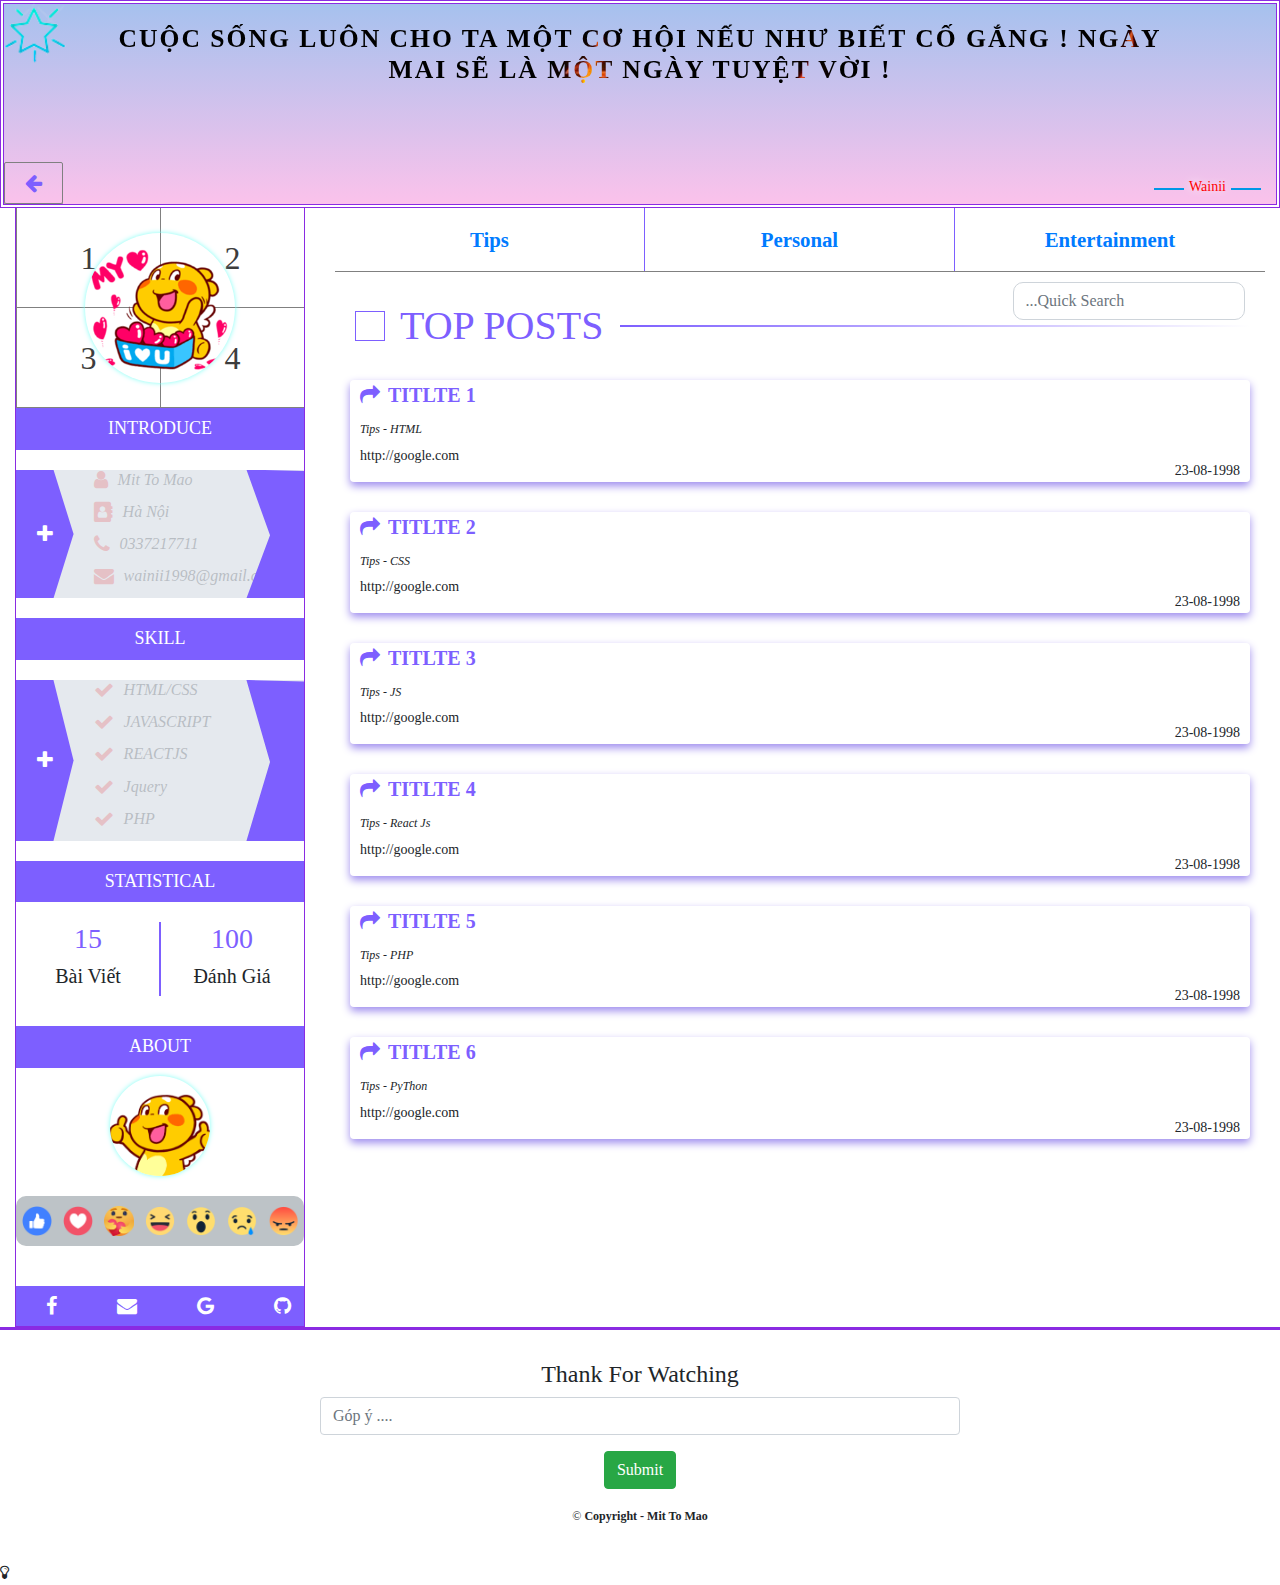
==== commit 1758aa18: "ADD FORM CUSTOM GRADIENT" ====
--- a/index.html
+++ b/index.html
@@ -211,6 +211,56 @@
                             <div class="content content-gradient" id ="tab2">
                                 <h2 class="top-post">Top Linear-Gradient</h2>
                                 <div class="container">
+                                    <div class="question text-right my-3">
+                                        <a href="#" class="btn btn-outline-primary" id="question">Tại Sao Bạn Không Thử ? <span>Try</span></a>
+                                    </div>
+                                    <div class="try-gradient">
+                                        <div>
+                                            <div class="try-gradient__function">
+                                               
+                                                <div class="form-group">
+                                                    <label for="">Color 1</label>
+                                                    <input type="color"
+                                                        class="form-control" name="" id="color1">
+                                                </div>
+                                                <div class="form-group">
+                                                        <label for="">Color 2</label>
+                                                        <input type="color"
+                                                        class="form-control" name="" id="color2">
+                                                </div>
+                                                <div class="form-group">
+                                                        <label for="">Hệ Số Góc</label>
+                                                        <input type="text"
+                                                        class="form-control" name="" id="hesogoc">
+                                                </div>
+                                                
+                                                <div class="form-group">
+                                                  <label for="">Chose Position</label>
+                                                  <select class="form-control" name="" id="position">
+                                                    <option value="top" selected>TOP</option>
+                                                    <option value="left">LEFT</option>
+                                                    <option value="bottom">BOTTOM</option>
+                                                    <option value="right">RIGHT</option> 
+                                                  </select>
+                                                </div>
+                                                <button class="btn btn-primary btn-block" id="button-try">Try</button>
+                                            </div>
+                                            <div class="try-gradient__display">
+                                                <div class="box-try" id="box-try">
+                                                    
+                                                </div>
+                                                <div class="form-group">
+                                                    <label for="">RESULT</label>
+                                                    <input type="text"
+                                                      class="form-control" name="" id="result-color">
+                                                </div>
+                                            </div>
+                                        </div>
+                                        <div class="close-try">
+                                            <i class="fa fa-window-close" aria-hidden="true"></i>
+                                        </div>
+                                    </div>
+                                    <h3 class="title-gradient">Mẫu Hót</h3>
                                     <div class="row" id="listColor">
                                         <!-- Lay Du Lieu Tu Server -->
                                     </div>
--- a/1.css
+++ b/1.css
@@ -115,7 +115,7 @@
     position:absolute;
     bottom:0;
     right: 50px;
-    color: #fff;
+    color: red;
     text-shadow: 0 0 10px #ffffff;
     font-size: 14px;
 }
@@ -206,9 +206,18 @@
     position: relative;
 }
 .main .left #avatar-logo{
-    background-position: center;
     background-repeat: no-repeat;
     background-size: cover;
+    animation: posBg 3s linear infinite;
+    box-sizing: border-box;
+}
+@keyframes posBg{
+    from{
+        background-position: 50% 50%;
+    }
+    to{
+        background-position: 100% 100%;
+    }
 }
 .main .left .left__img-box span{
     width:50%;
@@ -562,6 +571,7 @@
     }
 }
 .right__content{
+    
     height: 100%;
 }
 .content-tips{
@@ -621,14 +631,15 @@
     box-sizing: border-box;
     word-wrap: break-word;
     position: relative;
-    margin-bottom: 15px;
+    margin-bottom: 30px;
     border: none;
-    box-shadow: 0 0 7px rgba(0,0,0,.5);
-    margin: 5px;
+    background: white;
+    box-shadow: 0 4px 8px #9e8cee;
 }
 
 .content-tips .card:hover{
     box-shadow: 0 0 2px #7d5fff;
+    /* border: 1px solid #7d5fff; */
 }
 
 .content-tips .card .card-title{
@@ -664,8 +675,81 @@
 }
 
 /* pHan Linear-Gradient */
+
+
 .content-gradient{
     background-color: #f6f6f6;
+}
+.content-gradient a span{
+    color: #7d5fff;
+    font-size: 16px;
+    padding: 0 5px;
+    background: lime;
+}
+
+.content-gradient .try-gradient{
+    width: 100%;
+    background: #fff;
+    box-shadow: 0 4px 8px #9e8cee;
+    margin: 15px 0;
+    display: none; 
+    position: relative;
+}
+.content-gradient .try-gradient>div{
+    display: flex;
+}
+
+.content-gradient .active-showG{
+    display: block;
+    animation: goFormGradien 1s ease-in-out;
+}
+@keyframes goFormGradien{
+    from{
+        transform:translateX(-1000px);
+    }
+    to{
+        transform:translateX(0);
+    }
+}
+.try-gradient__function{
+    width: 40%;
+    padding: 20px;
+    height: 100%;
+}
+.try-gradient__display{
+    padding: 20px;
+    width: 60%;
+    height: 100%;
+}
+
+.try-gradient__display .box-try{
+    width: 150px;
+    height: 150px;
+    margin: 0 auto;
+    border-radius: 50%;
+    background: gray;
+}
+
+.close-try{
+    position: absolute;
+    top: 0;
+    right: 0;
+}
+.close-try i.fa{
+    font-size:2em;
+    padding: 10px 15px;
+    color: #fff;
+    background: rgb(170, 74, 74);
+}
+
+
+/* Khu Vuc Cac Box Hien Thi Demo */
+.title-gradient{
+    font-size:30px;
+    color: lime;
+    border-bottom: 2px dashed lime;
+    padding: 10px 0;
+    display: inline-block;
 }
 .box-linear{
     max-height: 300px;
@@ -677,6 +761,8 @@
     position: relative;
     margin-right: 5px;
     border-radius: 10px;
+    box-sizing: border-box;
+    overflow: hidden;
 }
 .box-linear:hover{
     transform:translateY(-8px);
@@ -718,35 +804,44 @@
 }
 
 .popup-color{
-    position: fixed;
-    top: 50%;
-    left: 50%;
-    transform: translate(-50%,-50%);
-    max-width: 400px;
+    position: absolute;
+    top: 0;
+    left: 0;
     word-wrap: break-word;
-    padding: 30px;
-    color: lime;
-    font-size: 30px;
-    z-index: 1000;
-    background: #fff;
-    box-shadow: 0 0 10px rgba(0,0,0,.5);
-    transform:scale(0);
-    border-radius: 10px 10px 0 10px;
-}
+    width:100%;
+    height: 100%;
+    background: #7bed9f;
+    opacity: 0.9;
+    display: flex;
+    align-items: center;
+    transform:translateX(-400px);
+    z-index:100;
+}
+.popup-color p{
+    text-align: center;
+    font-size:16px;
+    word-wrap: break-word;
+    font-weight: 600;
+    color: #3742fa;
+    text-shadow: 0 0 10px #ffffff;
+    opacity: 1;
+    text-transform: uppercase;
+}
+
 .active-bg{
-    transform:scale(1);
+    transform:translateX(0);
 }
 .close-popop{
     position: absolute;
     top: 0;
     right:0;
-    border: 1px solid gray;
+    border: 1px solid #7d5fff;
     background: #7d5fff;
     display: inline;
 }
 .close-popop i.fa{
-    padding: 10px 20px;
-    font-size: 20px;
+    padding: 10px 15px;
+    font-size: 16px;
     color: #fff;
 }
 
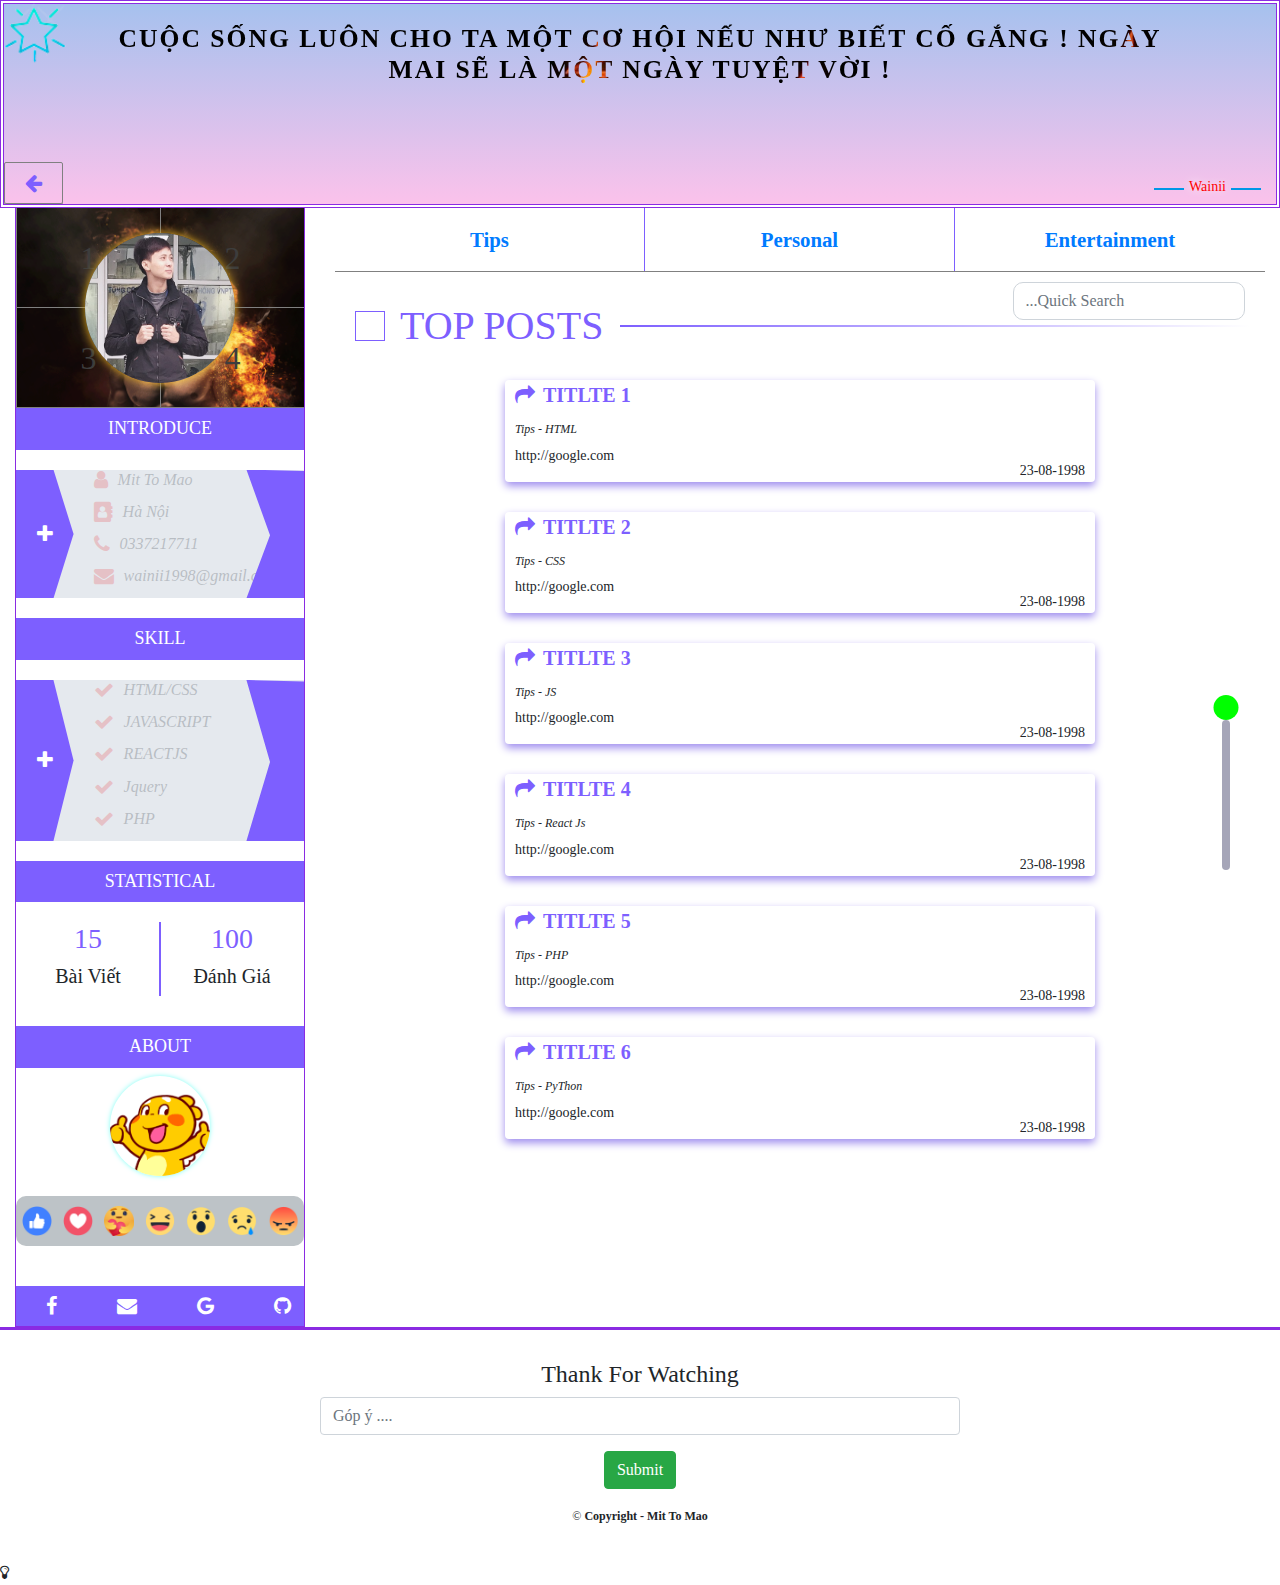
==== commit e408d579: "Sua Phan index scroll" ====
--- a/index.html
+++ b/index.html
@@ -28,6 +28,9 @@
 </head>
   <body>
     <div id="curror"></div>
+    <div class="timeline">
+        <div class="timeline-progress"></div>
+    </div>
     <div class="header">
         <div class="header-item active-s">
             <h3 class="slogan slogan-md slogan-xs">Cuộc Sống Luôn Cho Ta Một Cơ Hội Nếu Như Biết Cố Gắng ! Ngày Mai Sẽ Là Một Ngày Tuyệt Vời !</h3>
@@ -53,7 +56,7 @@
                 <div class="col col-12 col-md-12 col-lg-3 is-show">
                     <div class="left left-md">
                         <div class="left__img-box" id="avatar-logo">
-                            <img src="feeling/love.png" alt="Loading..." id="logo-idol"> 
+                            <img src="Image/1.png" alt="..." id="logo-idol"> 
                             <span class="idol" data-id ="i_1">1</span>
                             <span class="idol" data-id ="i_2">2</span>
                             <span class="idol" data-id ="i_3">3</span>
@@ -210,6 +213,7 @@
                             <!-- Tab2 -->
                             <div class="content content-gradient" id ="tab2">
                                 <h2 class="top-post">Top Linear-Gradient</h2>
+                                
                                 <div class="container">
                                     <div class="question text-right my-3">
                                         <a href="#" class="btn btn-outline-primary" id="question">Tại Sao Bạn Không Thử ? <span>Try</span></a>
@@ -217,33 +221,34 @@
                                     <div class="try-gradient">
                                         <div>
                                             <div class="try-gradient__function">
-                                               
-                                                <div class="form-group">
-                                                    <label for="">Color 1</label>
-                                                    <input type="color"
-                                                        class="form-control" name="" id="color1">
-                                                </div>
-                                                <div class="form-group">
-                                                        <label for="">Color 2</label>
+                                                
+                                                    <div class="form-group">
+                                                        <label for="">Color 1</label>
                                                         <input type="color"
-                                                        class="form-control" name="" id="color2">
-                                                </div>
-                                                <div class="form-group">
-                                                        <label for="">Hệ Số Góc</label>
-                                                        <input type="text"
-                                                        class="form-control" name="" id="hesogoc">
-                                                </div>
+                                                            class="form-control" name="" id="color1">
+                                                    </div>
+                                                    <div class="form-group">
+                                                            <label for="">Color 2</label>
+                                                            <input type="color"
+                                                            class="form-control" name="" id="color2">
+                                                    </div>
+                                                    <div class="form-group">
+                                                            <label for="">Hệ Số Góc</label>
+                                                            <input type="text"
+                                                            class="form-control" name="" id="hesogoc">
+                                                    </div>
+                                                    
+                                                    <div class="form-group">
+                                                      <label for="">Chose Position</label>
+                                                      <select class="form-control" name="" id="position">
+                                                        <option value="top" selected>TOP</option>
+                                                        <option value="left">LEFT</option>
+                                                        <option value="bottom">BOTTOM</option>
+                                                        <option value="right">RIGHT</option> 
+                                                      </select>
+                                                    </div>
+                                                    <button type="reset" class="btn btn-primary btn-block" id="button-try">Try</button>
                                                 
-                                                <div class="form-group">
-                                                  <label for="">Chose Position</label>
-                                                  <select class="form-control" name="" id="position">
-                                                    <option value="top" selected>TOP</option>
-                                                    <option value="left">LEFT</option>
-                                                    <option value="bottom">BOTTOM</option>
-                                                    <option value="right">RIGHT</option> 
-                                                  </select>
-                                                </div>
-                                                <button class="btn btn-primary btn-block" id="button-try">Try</button>
                                             </div>
                                             <div class="try-gradient__display">
                                                 <div class="box-try" id="box-try">
--- a/1.css
+++ b/1.css
@@ -7,6 +7,12 @@
 body{
     /* box-sizing: border-box; */
     /* cursor: none; */
+    height: auto;
+    overflow-x: hidden;
+}
+body::-webkit-scrollbar{
+    display: none; 
+    overflow: hidden;
 }
 #curror{
     position: absolute;
@@ -143,12 +149,12 @@
 
 @keyframes go{
     0%{
-        background-position-y: 300px;
+        background-position-y: 500px;
         /* background-position-x: 100px; */
     }
     
-    50%,100%{
-        background-position-y: 100px;
+    100%{
+        background-position-y: -100px;
         /* background-position-x: 30px; */
     }
 }
@@ -206,9 +212,10 @@
     position: relative;
 }
 .main .left #avatar-logo{
+    background-image: url(./Image/okok.gif);
     background-repeat: no-repeat;
     background-size: cover;
-    animation: posBg 3s linear infinite;
+    /* animation: posBg 3s linear infinite; */
     box-sizing: border-box;
 }
 @keyframes posBg{
@@ -242,7 +249,7 @@
     border-radius: 50%;
     object-fit: cover;
     position: absolute;
-    box-shadow: 0 0 5px #7efff5;
+    box-shadow: 0 0 10px #e4ae1b;
 }
 
 .left__introduce{
@@ -679,7 +686,43 @@
 
 .content-gradient{
     background-color: #f6f6f6;
-}
+    position: relative;
+}
+.content-gradient::-webkit-scrollbar{
+    display: none;
+    overflow: hidden;
+}
+/* Css Phan Time Line */
+.timeline{
+    position:fixed;
+    bottom: 30px;
+    right:50px;
+    background: rgb(165, 165, 184);
+    border-radius: 10px;
+    height: 150px;
+    cursor: pointer;
+    z-index: 100;
+}
+.timeline-progress{
+    width: 8px;
+    height: 0;
+    background: rgb(226, 149, 200);
+    position: relative;
+    border-radius: 2px;
+}
+.timeline-progress:before{
+    content: '';
+    position: absolute;
+    bottom:0;
+    left: 50%;
+    transform:translateX(-50%);
+    width: 25px;
+    height: 25px;
+    border-radius: 50%;
+    background: lime;
+}
+
+/* End */
 .content-gradient a span{
     color: #7d5fff;
     font-size: 16px;
@@ -857,6 +900,7 @@
     box-sizing: border-box;
     overflow: hidden;
     position: relative;
+    z-index: 1001;
 }
 
 /* footer */
--- a/2.css
+++ b/2.css
@@ -60,7 +60,7 @@
     border-radius: 10px;
 }
 .progress-time{
-    width: 0%;
+    width: 0;
     height: 8px;
     background: aqua;
     position: relative;
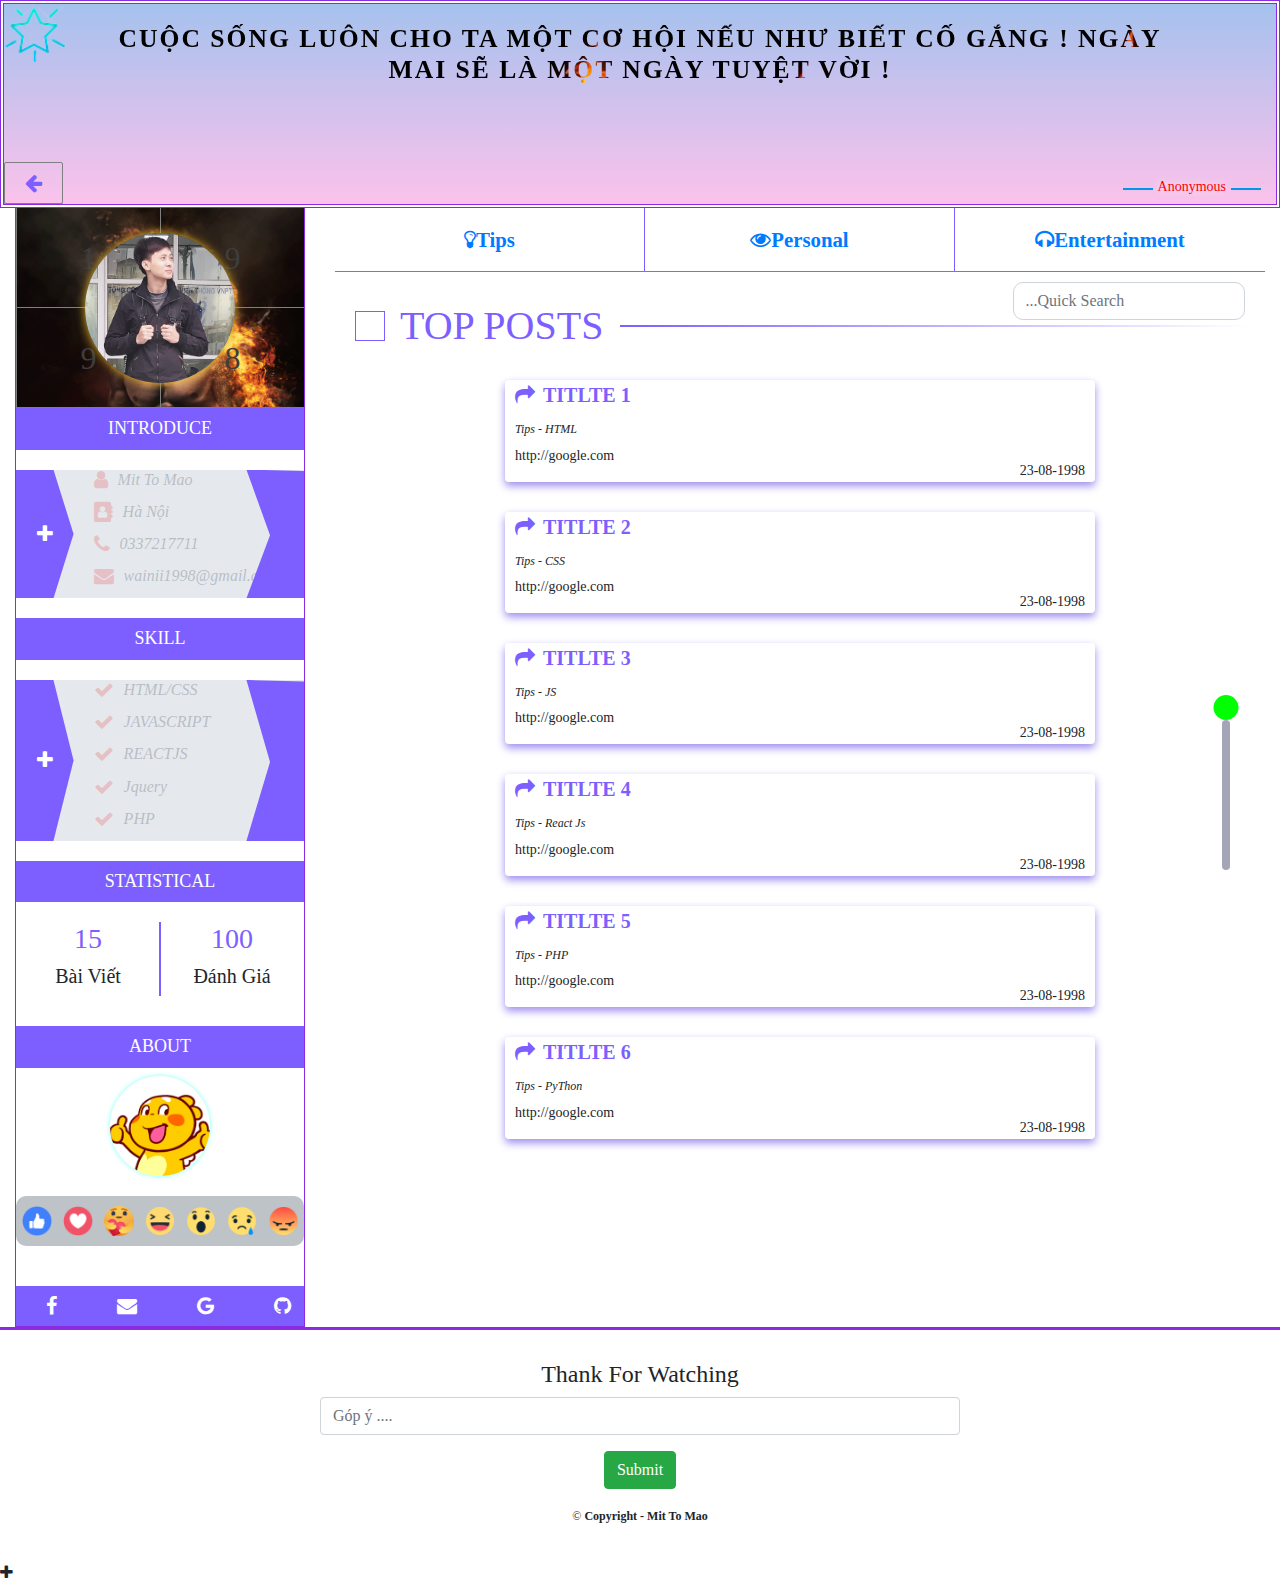
==== commit 1a1b8ccb: "Animation" ====
--- a/index.html
+++ b/index.html
@@ -6,9 +6,18 @@
     <meta charset="utf-8">
     <meta name="viewport" content="width=device-width, initial-scale=1, shrink-to-fit=no">
     <script src='https://cdnjs.cloudflare.com/ajax/libs/jquery/3.3.1/jquery.min.js'></script>
+    <!-- script -->
+    <script
+    src="https://code.jquery.com/jquery-3.5.1.min.js"
+    integrity="sha256-9/aliU8dGd2tb6OSsuzixeV4y/faTqgFtohetphbbj0="
+    crossorigin="anonymous"></script>
+    <script src="./assets/javascripts/tweenmax/gsap.min.js"></script>
+    <script src="./assets/javascripts/tweenmax/SplitText.min.js"></script>
     <!-- Bootstrap CSS -->
+
     <link rel="stylesheet" href="1.css">
     <link rel="stylesheet" href="2.css">
+
     <link rel="stylesheet" href="https://maxcdn.bootstrapcdn.com/font-awesome/4.7.0/css/font-awesome.min.css">
     <link rel="stylesheet" href="https://stackpath.bootstrapcdn.com/bootstrap/4.3.1/css/bootstrap.min.css" integrity="sha384-ggOyR0iXCbMQv3Xipma34MD+dH/1fQ784/j6cY/iJTQUOhcWr7x9JvoRxT2MZw1T" crossorigin="anonymous">
     <style>
@@ -32,17 +41,18 @@
         <div class="timeline-progress"></div>
     </div>
     <div class="header">
+        
         <div class="header-item active-s">
             <h3 class="slogan slogan-md slogan-xs">Cuộc Sống Luôn Cho Ta Một Cơ Hội Nếu Như Biết Cố Gắng ! Ngày Mai Sẽ Là Một Ngày Tuyệt Vời !</h3>
-            <h5>Wainii</h5>
+            <h5>Anonymous</h5>
         </div>
         <div class="header-item">
             <h3 class="slogan slogan-md slogan-xs">Con Chim Có Thể Đậu Ở Bất Kỳ Cành Cây Nào Nó Muốn Mà Không Sợ Cành Cây Gẫy. Bởi Vì Niềm Tin Của Nó Vào Đôi Cánh Chứ Không Phải Cái Cây.</h3>
-            <h5>Wainii</h5>
+            <h5>Anonymous</h5>
         </div>
         <div class="header-item">
             <h3 class="slogan slogan-md slogan-xs">Muốn Có Những Thứ Chưa Có. Hãy Làm Những Việc Chưa Làm ! </h3>
-            <h5>Wainii</h5>
+            <h5>Anonymous</h5>
         </div>
         <div class="header-item">
             <h3 class="loading loading-md loading-xs" >Loading...</h3>
@@ -58,9 +68,9 @@
                         <div class="left__img-box" id="avatar-logo">
                             <img src="Image/1.png" alt="..." id="logo-idol"> 
                             <span class="idol" data-id ="i_1">1</span>
-                            <span class="idol" data-id ="i_2">2</span>
-                            <span class="idol" data-id ="i_3">3</span>
-                            <span class="idol" data-id ="i_4">4</span>
+                            <span class="idol" data-id ="i_2">9</span>
+                            <span class="idol" data-id ="i_3">9</span>
+                            <span class="idol" data-id ="i_4">8</span>
                         </div>
                         <div class="left__introduce">
                             <h4 class="title">Introduce</h4>
@@ -188,9 +198,9 @@
                  <div class="col">
                     <div class="right">
                         <div class="right__tab">
-                            <a href="#" data-id="tab1" class="tab-item">Tips</a>
-                            <a href="#" data-id="tab2" class="tab-item">Personal</a>
-                            <a href="#" data-id="tab3" class="tab-item">Entertainment</a>
+                            <a href="#" data-id="tab1" class="tab-item"><i class="fa fa-lightbulb-o" aria-hidden="true"></i><span>Tips</span></a>
+                            <a href="#" data-id="tab2" class="tab-item"><i class="fa fa-eye"></i><span>Personal</span></a>
+                            <a href="#" data-id="tab3" class="tab-item"><i class="fa fa-headphones"></i><span>Entertainment</span></a>
                         </div>
                         <div class="right__content" id = "right__content">
                             <div class="content content-tips active-tab" id ="tab1">
@@ -199,7 +209,7 @@
                                     <form action="" method="post" class="form-top">
                                         <div class="form-group">
                                           <input type="text"
-                                            class="form-control" name="" id="" aria-describedby="helpId" placeholder="...Quick Search">
+                                            class="form-control" name="" id="search-title" aria-describedby="helpId" placeholder="...Quick Search">
                                         </div>
                                     </form>
                                     <div class="row" id = "list-tin">
@@ -346,17 +356,41 @@
         </div>
         <h5>&copy; <b>Copyright - Mit To Mao</b></h5>
     </div>
-    <div class="change-bg" id="switch">
-        <i class="fa fa-lightbulb-o" aria-hidden="true"></i>
+    <div class="change-action" id="switch">
+        <i class="fa fa-plus abc" aria-hidden="true"></i>
+        <!-- <div class="list-action">
+            <i class="fa fa-facebook"></i>
+            <i class="fa fa-youtube"></i>
+            <i class="fa fa-github"></i>
+        </div> -->
     </div>
     <!-- Optional JavaScript -->
     <!-- jQuery first, then Popper.js, then Bootstrap JS -->
-   
-    <script src="https://code.jquery.com/jquery-3.3.1.slim.min.js" integrity="sha384-q8i/X+965DzO0rT7abK41JStQIAqVgRVzpbzo5smXKp4YfRvH+8abtTE1Pi6jizo" crossorigin="anonymous"></script>
     <script src="https://cdnjs.cloudflare.com/ajax/libs/popper.js/1.14.7/umd/popper.min.js" integrity="sha384-UO2eT0CpHqdSJQ6hJty5KVphtPhzWj9WO1clHTMGa3JDZwrnQq4sF86dIHNDz0W1" crossorigin="anonymous"></script>
     <script src="https://stackpath.bootstrapcdn.com/bootstrap/4.3.1/js/bootstrap.min.js" integrity="sha384-JjSmVgyd0p3pXB1rRibZUAYoIIy6OrQ6VrjIEaFf/nJGzIxFDsf4x0xIM+B07jRM" crossorigin="anonymous"></script>
     <script src="1.js"></script>
     <script src="2.js"></script>
     <script src="3.js"></script>
+    <script>
+        $(function () {
+            
+            function random(max,min)
+            {
+                return (Math.random()*(max-min)) + min;
+            }
+            setInterval(() => {
+                const text = $(".active-s");
+            const split = new SplitText(text);
+                $(split.chars).each(function () { 
+                TweenMax.from($(this),2.5,{ 
+                    opacity: 0,
+                    x: random(500,-500),
+                    y: random(500,-500),
+                    z: random(500,-500)
+                 }) 
+             })
+            }, 10000);
+          });
+    </script>
 </body>
 </html>--- a/2.css
+++ b/2.css
@@ -100,11 +100,11 @@
 }
 
 .progressVolum{
-    width: 70px;
-    height: 8px;
+    height: 70px;
+    width: 10px;
     margin: 0;
     padding: 0;
-    background: rgb(255, 255, 255);
+    background: rgb(89, 191, 216);
     display: none;
     position: relative;
     transition: all .3s ease;
@@ -112,7 +112,6 @@
 .active{
     display: inline-block;
 }
-
 .progressVolum::before{
     content:'';
     position: absolute;
@@ -123,21 +122,21 @@
     border: 1px solid aqua;
 }
 .progressV{
-    width: 100%;
-    height: 8px;
-    background: #000;
+    width: 10px;
+    height: 0;
+    background: rgb(255, 255, 255);
     position: relative;
 }
 .progressV::before{
     content: '';
     position: absolute;
-    top: 50%;
-    right: 0;
-    transform:translateY(-50%);
-    width: 8px;
-    height: 14px;
+    bottom: 0;
+    left: 50%;
+    transform:translateX(-50%);
+    width: 20px;
+    height: 7px;
     background: rgb(230, 130, 15);
-    display: block;
+    border-radius: 20%;
 }
 
 .albums{
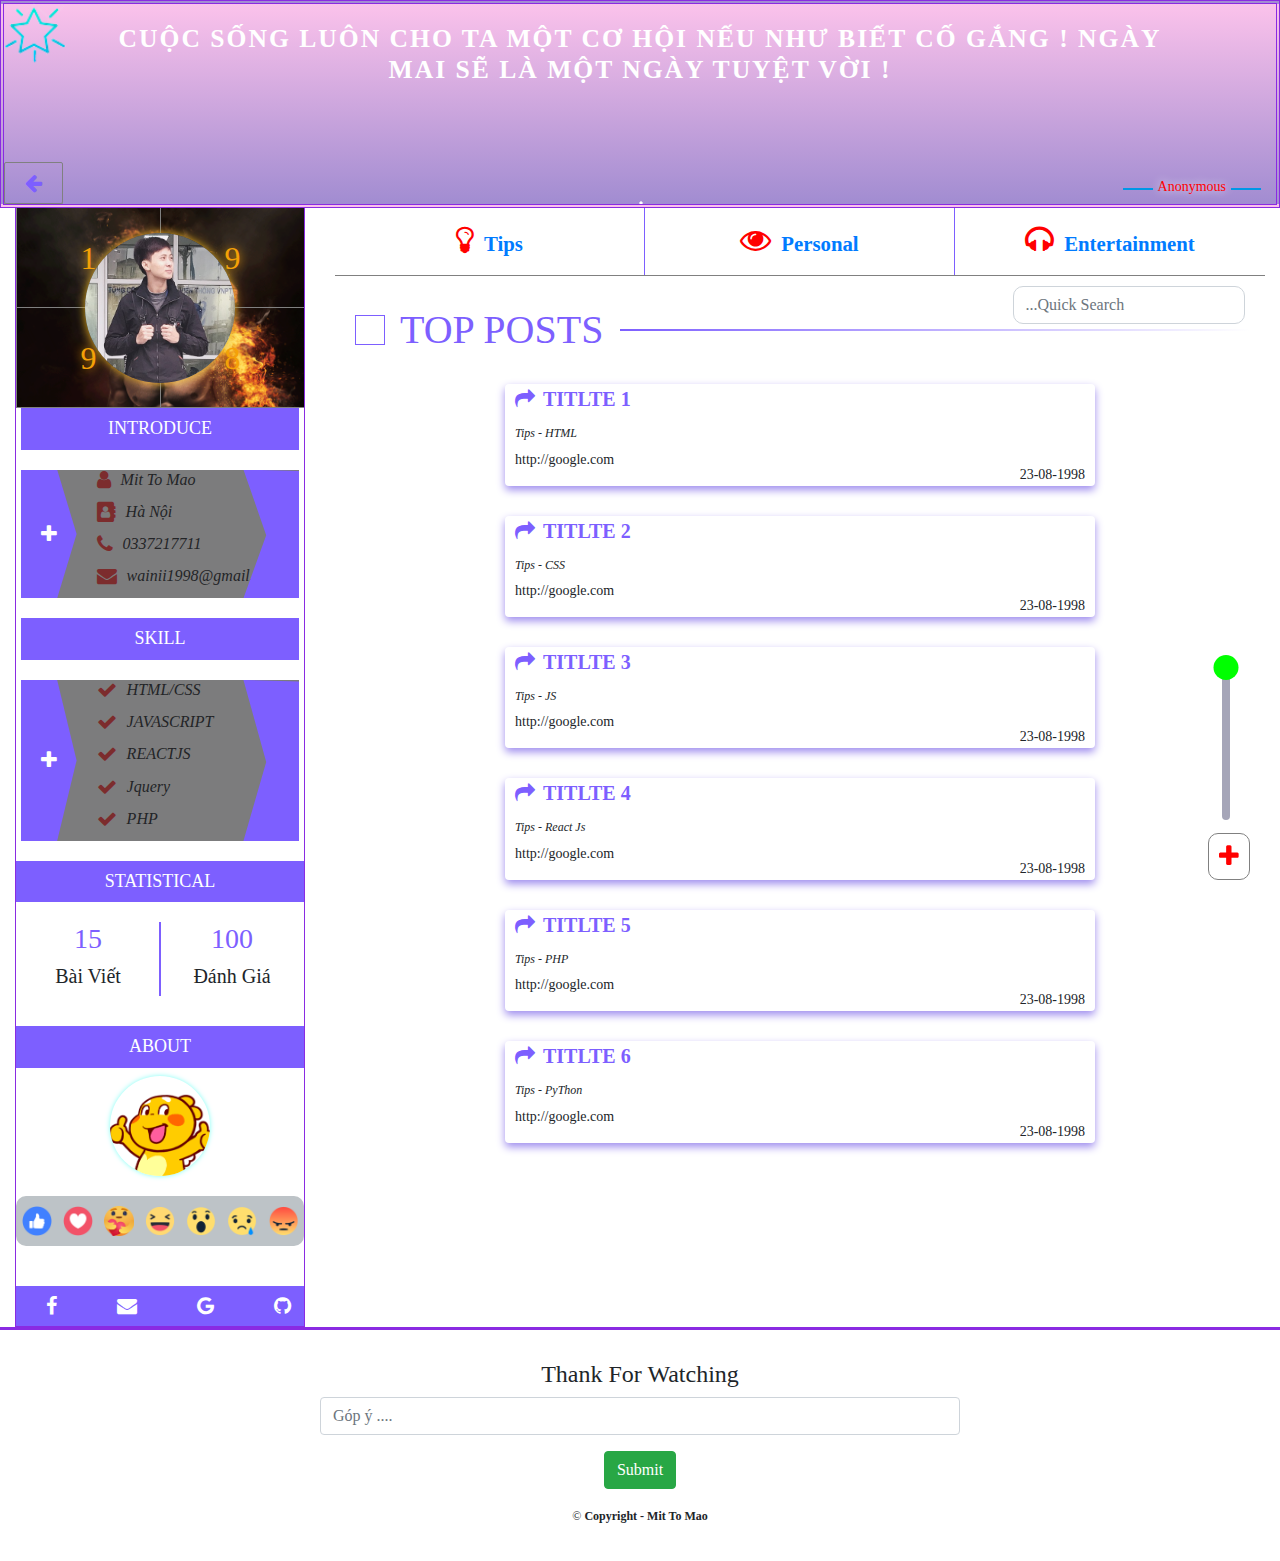
==== commit 097fd9be: "Header" ====
--- a/index.html
+++ b/index.html
@@ -15,8 +15,8 @@
     <script src="./assets/javascripts/tweenmax/SplitText.min.js"></script>
     <!-- Bootstrap CSS -->
 
-    <link rel="stylesheet" href="1.css">
-    <link rel="stylesheet" href="2.css">
+    <link rel="stylesheet" href="css/1.css">
+    <link rel="stylesheet" href="css/2.css">
 
     <link rel="stylesheet" href="https://maxcdn.bootstrapcdn.com/font-awesome/4.7.0/css/font-awesome.min.css">
     <link rel="stylesheet" href="https://stackpath.bootstrapcdn.com/bootstrap/4.3.1/css/bootstrap.min.css" integrity="sha384-ggOyR0iXCbMQv3Xipma34MD+dH/1fQ784/j6cY/iJTQUOhcWr7x9JvoRxT2MZw1T" crossorigin="anonymous">
@@ -368,9 +368,9 @@
     <!-- jQuery first, then Popper.js, then Bootstrap JS -->
     <script src="https://cdnjs.cloudflare.com/ajax/libs/popper.js/1.14.7/umd/popper.min.js" integrity="sha384-UO2eT0CpHqdSJQ6hJty5KVphtPhzWj9WO1clHTMGa3JDZwrnQq4sF86dIHNDz0W1" crossorigin="anonymous"></script>
     <script src="https://stackpath.bootstrapcdn.com/bootstrap/4.3.1/js/bootstrap.min.js" integrity="sha384-JjSmVgyd0p3pXB1rRibZUAYoIIy6OrQ6VrjIEaFf/nJGzIxFDsf4x0xIM+B07jRM" crossorigin="anonymous"></script>
-    <script src="1.js"></script>
-    <script src="2.js"></script>
-    <script src="3.js"></script>
+    <script src="js/1.js"></script>
+    <script src="js/2.js"></script>
+    <script src="js/3.js"></script>
     <script>
         $(function () {
             
@@ -382,8 +382,8 @@
                 const text = $(".active-s");
             const split = new SplitText(text);
                 $(split.chars).each(function () { 
-                TweenMax.from($(this),2.5,{ 
-                    opacity: 0,
+                TweenMax.from($(this),3.5,{ 
+                    opacity: 0.3,
                     x: random(500,-500),
                     y: random(500,-500),
                     z: random(500,-500)
--- a/css/1.css
+++ b/css/1.css
@@ -0,0 +1,1069 @@
+*{
+    margin: 0;
+    padding: 0;
+    font-family: cursive;
+    transition: all .4s ease;
+}
+body{
+    /* box-sizing: border-box; */
+    /* cursor: none; */
+    height: auto;
+    overflow-x: hidden;
+}
+body::-webkit-scrollbar{
+    display: none; 
+    overflow: hidden;
+}
+#curror{
+    position: absolute;
+    top: 0;
+    left: 0;
+    width: 70px;
+    height: 70px;
+    background: url(./../icon/3-removebg-preview.png) center no-repeat;
+    background-size: cover;
+    transition:0;
+    pointer-events: none;
+    z-index:10000;
+    text-align: center;
+}
+.header{
+    border: 4px double #8A2BE2; 
+    word-wrap: break-word;
+    padding-top: 100px;
+    padding-bottom: 100px;
+    /* background: #dcdde1; */
+    position: relative;
+    box-sizing: border-box;
+    overflow: hidden;
+    background-image: linear-gradient(to top, #a18cd1 0%, #fbc2eb 100%);
+}
+.header .header-item{
+    position: absolute;
+    top: 0;
+    left: 0;
+    width: 100%;
+    height: 100%;
+    display: none;
+    padding-top: 20px;
+}
+
+.header span.boxS{
+    position: absolute;
+    bottom: 0;
+    left: 50%;
+    border: 1px solid white;
+    box-shadow: 0 0 1px #fff;
+    animation:xoay 6s ease-in-out infinite;
+    z-index: 0;
+    /* border-radius: 50%; */
+    /* width: 100px;
+    height : 100px; */
+}
+@keyframes xoay{
+    0%{
+        transform:translateY(200px);
+        /* top: 50%;
+        left: 50%;
+        transform:rotate(180deg); */
+        /* border-radius: -25% 56% 34% 46%; */
+    }
+    25%{
+        transform:translateY(-200px) rotate(360deg);
+    }
+     50%{
+        
+        transform:translateY(0) rotate(360deg);
+        /* top: 100%;
+        left: 50%;
+        transform:rotate(270deg); */
+
+        /* transform:rotate(360deg); */
+     }
+        /* border-radius: 15% 66% 14% 46%; */
+        75%{
+            transform:translateY(100px) rotate(360deg);
+
+        }
+    100%{
+        
+        bottom: 20%;
+        left: 50%;
+        /*transform:rotate(360deg); */
+
+        
+
+        /* border-radius: 25% 36% 14% 76%; */
+
+    }
+}
+/* .header .header-item:nth-child(1){
+    background-image: linear-gradient(to top, #fbc2eb 0%, #a6c1ee 100%);
+}
+.header .header-item:nth-child(2){
+    background-image: linear-gradient(to top, #d299c2 0%, #fef9d7 100%);
+}
+
+.header .header-item:nth-child(3){
+    background-image: linear-gradient(to top, #fff1eb 0%, #ace0f9 100%);
+}
+.header .header-item:nth-child(4){
+    background-image: linear-gradient(-225deg, #69EACB 0%, #EACCF8 48%, #6654F1 100%);
+} */
+
+
+ .header .active-s{
+    display: block;
+ /* animation: chuyenTab 2s linear;
+    animation-duration: infinite;  */
+} 
+
+.header .header-item h3.slogan{
+    font-size: 1.6em;
+    text-transform: uppercase;
+    font-weight: 900;
+    padding: 0 100px;
+    color: #ffffff;
+    text-align: center;
+    word-wrap: break-word;
+    letter-spacing: 2px;
+    line-break: auto;
+     /* background: url(./Image/2.jpg);
+    -webkit-text-fill-color: transparent;
+    -webkit-background-clip: text;
+    animation: go 3s linear infinite; */
+    z-index: 1005;
+    /* line-height: 2px; */
+}
+
+.header .header-item .loading{
+    text-align: center;
+    font-size: 6em;
+    color: #fff;
+    letter-spacing: 4px;
+    line-break: auto;
+    background: url(./../Image/3.jpg);
+    -webkit-text-fill-color: transparent;
+    -webkit-background-clip: text;
+    -webkit-background-position: 50%;
+    animation: go 3s linear infinite;
+}
+@media (max-width:992px){
+    .header .header-item h3.slogan-md{
+        font-size: 1.3em;
+        font-weight: 400;
+        padding: 0 50px;
+    }
+    .header .header-item h3.loading-md{
+        font-size: 5em;   
+        letter-spacing: 2px;
+    }
+}
+@media (max-width:768px){
+    .header .header-item h3.slogan-xs{
+       font-size: 1.1em;
+       font-weight: 400;
+       padding: 0 40px;
+   }
+    .header .header-item h3.loading-xs{
+        font-size: 4em;   
+        letter-spacing: 1.5px;
+    }
+}
+.header .header-item h5{
+    position:absolute;
+    bottom:0;
+    right: 50px;
+    color: red;
+    text-shadow: 0 0 10px #ffffff;
+    font-size: 14px;
+}
+.header  .header-item h5::before{
+    content: '';
+    position:absolute;
+    top: 50%;
+    transform:translate(-50%);
+    left: -20px;
+    width:30px;
+    height: 2px;
+    background: #0097e6;
+}
+.header .header-item h5::after{
+    content: '';
+    position:absolute;
+    top: 50%;
+    transform:translate(-50%);
+    right:-50px;
+    width:30px;
+    height: 2px;
+    background: #0097e6;
+}
+
+
+@keyframes go{
+    0%{
+        background-position-y: 500px;
+        /* background-position-x: 100px; */
+    }
+    
+    100%{
+        background-position-y: -100px;
+        /* background-position-x: 30px; */
+    }
+}
+
+.header #back-left{
+    position: absolute;
+    bottom:0;
+    left: 0;
+    border: 1px solid gray;
+    box-shadow:0 9px gray;
+    border-radius: 2px;
+    z-index: 100;
+}
+
+.header .active-xoay{
+    transform:translate(5px,-4px);
+    box-shadow:5px  4px gray; 
+}
+
+
+.header #back-left i.fa{
+    font-size: 20px;
+    padding: 10px 20px;
+    color: #7d5fff;
+}
+.header .active-xoay i.fa{
+    transform:rotate(180deg);
+}
+
+/* Main */
+.main{
+    width: 100%;
+    height: auto;
+}
+.main .left{
+    width: 100%;
+    margin: 0;
+    padding: 0;
+    border: 1px solid #8A2BE2; 
+    border-top: none;
+    box-sizing: border-box;
+}
+.main .hideNav{
+    display: none;
+    transition-delay: .3s;
+}
+
+.main .left .left__img-box{
+    width: 100%;
+    height: 200px;
+    display: flex;
+    justify-content: center;
+    align-items: center;
+    flex-wrap: wrap;
+    position: relative;
+}
+.main .left #avatar-logo{
+    background-image: url(./../Image/okok.gif);
+    background-repeat: no-repeat;
+    background-size: cover;
+    /* animation: posBg 3s linear infinite; */
+    box-sizing: border-box;
+}
+@keyframes posBg{
+    from{
+        background-position: 50% 50%;
+    }
+    to{
+        background-position: 100% 100%;
+    }
+}
+.main .left .left__img-box span{
+    width:50%;
+    height: 50%;
+    border: 1px solid gray;
+    border-top: none;
+    border-right: none;
+    display: flex;
+    justify-content: center;
+    align-items: center;
+    font-size: 2em;
+    color: #f5a107;
+    text-shadow: 0 0 10px #f5a107;
+}
+.main .left .left__img-box span.active-idol{
+    color: pink;
+    font-weight: 600;
+}
+
+.main .left .left__img-box img{
+    width: 150px;
+    height: 150px;
+    border-radius: 50%;
+    object-fit: cover;
+    position: absolute;
+    box-shadow: 0 0 10px #e4ae1b;
+}
+
+.left__introduce{
+    text-align: center;
+    padding-bottom: 20px;
+    padding-left: 5px;
+    padding-right: 5px;
+   
+}
+.left__introduce section{
+    display: flex;
+    justify-content:space-between;
+    position: relative;
+    box-sizing: border-box;
+    overflow: hidden;
+}
+.left__introduce section:before{
+    content: '';
+    position: absolute;
+    top: 0;
+    right: 0;
+    width: 20%;
+    height: 100%;
+    background: #7d5fff;
+    z-index: 1000;
+    clip-path: polygon(0 0, 100% 1%, 100% 100%, 0 100%, 41% 51%);
+}
+
+.left__introduce section .section-left{
+    width: 20%;
+    background: #7d5fff;
+    z-index: 1000;
+    clip-path: polygon(0% 0%, 65% 0, 100% 50%, 65% 100%, 0% 100%);
+    display: flex;
+    justify-content: center;
+    align-items: center;
+}
+.left__introduce section .section-left i.fa{
+    font-size: 20px;
+    color: #fff;
+}
+
+.left__introduce section .section-right{
+    width: 80%;
+}
+
+.default{
+    position: absolute;
+    top: 0;
+    left: 0;
+    background: rgba(36, 37, 38, 0.6);
+    width: 100%;
+    height: 100%;
+    z-index:4;
+}
+
+section  .active-section{
+    left: 500px;
+    transition: all .5s ease-in-out;
+}
+
+h4.title{
+    font-size:18px;
+    text-align: center;
+    padding: 10px 0;
+    color: #ffffff;
+    font-weight: 300;
+    text-transform: uppercase;
+    background: #7d5fff;
+    margin-bottom: 20px;
+}
+
+.left__introduce div.section-right >div{
+    display: flex;
+    justify-content: flex-start;
+    padding-left : 20px;
+    padding-bottom: 5px;
+}
+.left__introduce div.section-right >div i.fa{
+    font-size: 20px;
+    color: #ff3838;
+    margin-right: 10px;
+}
+.left__introduce div.section-right >div i.fa:hover{
+    color: #7d5fff;
+}
+
+.left__introduce div.section-right >div h5{
+    font-style: italic;
+    font-size: 16px;
+}
+
+/* Css Thong Ke So Luong*/
+.left__statistical{
+    padding-bottom: 30px;
+}
+.box{
+    display: flex;
+    justify-content:center;
+    position: relative;
+}
+.box::after{
+    content: '';
+    position: absolute;
+    top: 0;
+    left: 50%;
+    transform: translate(-50%);
+    width: 2px;
+    height: 100%;
+    background: #7d5fff;
+}
+.box-item{
+    width: 50%;
+    text-align: center;
+}
+.box-item h3{
+    color: #7d5fff;
+    font-weight: 500;
+    text-transform: uppercase;
+}
+
+/* css ABout */
+
+.left__about{
+    position: relative;
+    height: 300px;
+}
+.icon{
+    position: absolute;
+    bottom:0;
+    left: 0;
+    width: 100%;
+    display: flex;
+    justify-content:space-around;
+    align-items: center;
+    background: #7d5fff;
+}
+.icon > div{
+    position: relative;
+    cursor: pointer;
+    
+}
+.icon > div p{
+    position: absolute;
+    width: 100%;
+    top: -100px;
+    left: 50%;
+    transform: translate(-50%);
+    border: 1px solid #7d5fff;
+    text-align: center;
+    clip-path: polygon(0% 0%, 100% 0%, 100% 83%, 66% 83%, 54% 100%, 37% 83%, 0 83%);
+    background: #fff;
+    box-shadow: 0 0 5px #7efff5;
+    padding: 5px 8px;
+    opacity: 0;
+    visibility: hidden;
+    transition: .6s;
+    color: #7d5fff;
+}
+
+.icon > div:hover p{
+    top: -30px;
+    opacity: 1;
+    visibility: visible;
+}
+
+
+.icon > div i.fa{
+    padding: 10px 30px;
+    font-size: 20px;
+    color: #fff;
+}
+.icon i.fa:hover{
+    background: #32ff7e;
+    border-radius: 5px;
+}
+.icon-feeling{
+    position: absolute;
+    bottom: 80px;
+    left: 0;
+    width: 100%;
+    display: flex;
+    flex-wrap: wrap;
+    justify-content:space-evenly;
+    align-items: center;
+    box-sizing: border-box;
+    background: #bdc3c7;
+    padding:10px 0;
+    border-radius: 10px;
+}
+.heart{
+    padding: 0 5px;
+    position: relative;
+    /* animation: gogo 2s linear infinite; */
+    cursor: pointer;
+
+}
+.heart:hover{
+    transform:scale(1.4);
+}
+
+.heart::before{
+    content: '';
+    position: absolute;
+    width: 100%;
+    height: 0;
+    background-color: red;
+    top: -100px;
+    left: 0;
+}
+
+.heart img{
+    width: 30px;
+    background-position: center; 
+}
+
+.avatar{
+    position: absolute;
+    top: 50px;
+    left: 50%;
+    transform: translate(-50%);
+    width: 100px;
+    height: 100px;
+}
+.avatar img{
+    width: 100%;
+    height: 100%;
+    border-radius: 50%;
+    object-fit: cover;
+    box-shadow: 0 0 5px #7efff5;
+    animation: load 3s linear infinite;
+    position: absolute;
+    top: 0;
+    left: 0;
+    /* animation-duration: inherit; */
+}
+@keyframes load{
+    0%{
+        transform:scale(0.2);
+        top: 50%;
+    }
+    50%,100%{
+        transform:scale(1);
+        top: 0;
+    }
+}
+
+@keyframes gogo{
+    0%{
+        transform:translateY(0);
+    }
+    50%{
+        transform:translateY(-5px);
+    }
+    100%{
+        transform:translateY(5px);
+    }
+}
+
+/* Phan Right Hien Thi Cac Tin */
+
+.right {
+    width: 100%;
+    box-sizing: border-box;
+    overflow: hidden;
+}
+.right .right__tab{
+    display: flex;
+    border-bottom: 1px solid gray;
+}
+
+
+.right .right__tab a{
+    text-decoration: none;
+    font-weight: 600;
+    font-size: 1.3em;
+    /* color: red; */
+    padding: 16px 0;
+    width: 33.33%;
+    text-align: center;
+    overflow: hidden;
+    box-sizing: border-box;
+    position: relative;
+}
+.right .right__tab a i.fa{
+    font-size:1.5em;
+    color: red;
+    padding-right: 10px;
+}
+
+.right .right__tab a:focus{
+    background: #7d5fff;
+    box-shadow: 0 0 3px #7d5fff;
+    color: #ffffff;
+    border-radius: 5px;
+}
+
+.right .right__tab a:not(:last-child){
+    border-right: 1px solid #7d5fff;
+}
+.right .right__tab a:hover{
+    background: #7d5fff;
+    box-shadow: 0 0 3px #7d5fff;
+    color: #ffffff;
+}
+
+
+.content{
+    display: none;
+    overflow: hidden;
+}
+.active-tab{
+    display: block;
+    animation: chuyenTab 1s ease;
+    animation-duration: infinite;
+}
+@keyframes chuyenTab{
+    0%{
+        /* transform-origin: right;
+        transform:translateX(1000px); */
+        transform: scaleY(0);
+        transform: scaleX(0);
+
+        /* height: 0; */
+    }
+    50%{
+        transform: scaleY(1);
+        transform: scaleX(1);
+
+        /* height: 100%; */
+        /* transform-origin: left;  
+        transform:translateX(0); */
+    }
+    90%,100%{
+        transform: scaleX(0.5);
+        /* transform: scaleY(1); */
+
+    }
+}
+.right__content{
+    
+    height: 100%;
+}
+.content-tips{
+    /* margin-top: 30px; */
+    position: relative;
+}
+/* Form */
+.form-top{
+    position: absolute;
+    top: 10px;
+    right:20px;
+    width:25%;
+}
+.form-top input[type="text"]{
+    border-radius: 10px;
+    color: #7d5fff;
+}
+
+
+/* Phan Top Post */
+ .top-post{
+    color: #7d5fff;
+    font-size: 2.5em;
+    margin: 30px 0;
+    padding-left: 50px;
+    text-transform: uppercase;
+    position: relative;
+}
+ .top-post::before{
+    content: '';
+    position: absolute;
+    top: 50%;
+    left: 5px;
+    transform: translateY(-50%);
+    width: 30px;
+    height: 30px;
+    border: 1px solid #7d5fff;
+}
+ .top-post::after{
+    content: '';
+    position: absolute;
+    top: 50%;
+    right: 0;
+    transform: translateY(-50%);
+    width: 70%;
+    height: 2px;
+    background: linear-gradient(to right , #7d5fff , #fff )
+}
+/* End Top Post */
+
+
+
+.content-tips .card{
+    /* max-height: 100px; */
+
+    /* overflow: auto; */
+    box-sizing: border-box;
+    word-wrap: break-word;
+    position: relative;
+    margin-bottom: 30px;
+    border: none;
+    background: white;
+    box-shadow: 0 4px 8px #9e8cee;
+}
+
+.content-tips .card:hover{
+    box-shadow: 0 0 2px #7d5fff;
+    /* border: 1px solid #7d5fff; */
+}
+
+.content-tips .card .card-title{
+    text-decoration: none;
+    color: #7d5fff;
+    font-size: 20px;
+    text-transform: uppercase;
+    font-weight: 600;
+    padding-left: 10px;
+}
+.content-tips .card .card-title:hover{
+    color: blue;
+}
+
+.content-tips .card .card-subject{
+    font-size: 12px;
+    padding-left: 10px;
+    font-style: italic;
+
+}
+.content-tips .card .card-link{
+    word-wrap: break-word;
+    font-size: 14px;
+    padding-left: 10px;
+
+}
+
+.content-tips .card .card-date{
+    position: absolute;
+    bottom:-15px;
+    right:10px;
+    font-size: 14px;
+}
+
+/* pHan Linear-Gradient */
+
+
+.content-gradient{
+    background-color: #f6f6f6;
+    position: relative;
+}
+.content-gradient::-webkit-scrollbar{
+    display: none;
+    overflow: hidden;
+}
+.content-gradient .hide-listG{
+   display: none;
+}
+
+
+/* Css Phan Time Line */
+.timeline{
+    position:fixed;
+    bottom: 80px;
+    right:50px;
+    background: rgb(165, 165, 184);
+    border-radius: 10px;
+    height: 150px;
+    cursor: pointer;
+    z-index: 100;
+}
+.timeline-progress{
+    width: 8px;
+    height: 0;
+    background: rgb(226, 149, 200);
+    position: relative;
+    border-radius: 2px;
+}
+.timeline-progress:before{
+    content: '';
+    position: absolute;
+    bottom:-10px;
+    left: 50%;
+    transform:translateX(-50%);
+    width: 25px;
+    height: 25px;
+    border-radius: 50%;
+    background: lime;
+}
+
+/* End */
+.content-gradient a span{
+    color: #7d5fff;
+    font-size: 16px;
+    padding: 0 5px;
+    background: lime;
+}
+
+.content-gradient .try-gradient{
+    width: 100%;
+    background: #fff;
+    box-shadow: 0 4px 8px #9e8cee;
+    margin: 15px 0;
+    display: none; 
+    position: relative;
+}
+.content-gradient .try-gradient>div{
+    display: flex;
+}
+
+.content-gradient .active-showG{
+    display: block;
+    animation: goFormGradien 1s ease-in-out;
+}
+@keyframes goFormGradien{
+    from{
+        transform:translateX(-1000px);
+    }
+    to{
+        transform:translateX(0);
+    }
+}
+.try-gradient__function{
+    width: 40%;
+    padding: 20px;
+    height: 100%;
+}
+.try-gradient__display{
+    padding: 20px;
+    width: 60%;
+    height: 100%;
+}
+
+.try-gradient__display .box-try{
+    width: 150px;
+    height: 150px;
+    margin: 0 auto;
+    border-radius: 50%;
+    background: gray;
+}
+
+.close-try{
+    position: absolute;
+    top: 0;
+    right: 0;
+}
+.close-try i.fa{
+    font-size:2em;
+    padding: 10px 15px;
+    color: #fff;
+    background: rgb(170, 74, 74);
+}
+
+
+/* Khu Vuc Cac Box Hien Thi Demo */
+.title-gradient{
+    font-size:30px;
+    color: lime;
+    border-bottom: 2px dashed lime;
+    padding: 10px 0;
+    display: inline-block;
+}
+.box-linear{
+    max-height: 300px;
+    margin-bottom: 30px;
+    /* margin-right: 10px; */
+    padding: 120px 50px;
+    box-shadow: 0 6px 15px rgba(36, 37, 38, 0.08);
+    background-color: #fff;
+    position: relative;
+    margin-right: 5px;
+    border-radius: 10px;
+    box-sizing: border-box;
+    overflow: hidden;
+}
+.box-linear:hover{
+    transform:translateY(-8px);
+    box-shadow: 0 10px 20px rgba(36, 37, 38, 0.08);
+
+}
+
+.box-linear__content{
+    position: absolute;
+    top: 50%;
+    left: 50%;
+    transform: translate(-50%,-50%);
+    width: 150px;
+    height: 150px;
+    border-radius: 50%;
+    z-index: 100;
+}
+.box-linear h5{
+    position: absolute;
+    top: 0;
+    left:0;
+    padding: 10px;
+    color: lime;
+    border: 1px dashed lime;
+    border-bottom-right-radius: 20px;
+}
+.box-linear a{
+    position: absolute;
+    bottom: 0;
+    right:0;
+    text-decoration: none;
+    padding: 10px;
+    border: 1px dashed lime;
+    border-top-left-radius: 20px;
+}
+.box-linear a i.fa{
+    font-size: 1.5em;
+    color: #7d5fff;
+}
+
+.popup-color{
+    position: absolute;
+    top: 0;
+    left: 0;
+    word-wrap: break-word;
+    width:100%;
+    height: 100%;
+    background: #7bed9f;
+    opacity: 0.9;
+    display: flex;
+    align-items: center;
+    transform:translateX(-400px);
+    z-index:100;
+}
+.popup-color p{
+    text-align: center;
+    font-size:16px;
+    word-wrap: break-word;
+    font-weight: 600;
+    color: #3742fa;
+    text-shadow: 0 0 10px #ffffff;
+    opacity: 1;
+    text-transform: uppercase;
+}
+
+.active-bg{
+    transform:translateX(0);
+}
+.close-popop{
+    position: absolute;
+    top: 0;
+    right:0;
+    border: 1px solid #7d5fff;
+    background: #7d5fff;
+    display: inline;
+}
+.close-popop i.fa{
+    padding: 10px 15px;
+    font-size: 16px;
+    color: #fff;
+}
+
+
+/* Phan EnterTament */
+
+.right__entertaiment{
+    width: 100%;
+    max-height: 150vh;
+    height: 100vh;
+    margin: 0;
+    padding: 0;
+    box-sizing: border-box;
+    overflow: hidden;
+    position: relative;
+    z-index: 1001;
+}
+
+/* footer */
+
+.footer{
+    width: 100%;
+    padding-top: 30px;
+    padding-bottom: 30px;
+    text-align: center;
+    border-top: 3px solid #8A2BE2; 
+}
+.footer h3{
+    text-transform: uppercase;
+    color: #8A2BE2;
+}
+.footer h5{
+    font-size: 12px;
+    margin-top: 20px;
+}
+
+/* Thay Doi Mau Nen WEB */
+
+.change-action{
+   position: fixed;
+   bottom: 20px;
+   right: 30px;
+   z-index: 1001;
+   
+}
+.change-action i.abc{
+    padding: 10px;
+    color: red;
+    font-size: 25px;
+    border: 1px solid gray;
+   border-radius: 10px;
+}
+
+
+
+/* Phan Trang */
+.right_pagination{
+    text-align: right;
+    display: flex;
+    justify-content:flex-end;
+    list-style: none;
+    margin-top: 10px;
+}
+.right_pagination li{
+    padding: 10px;
+    border: 1px solid gray;
+    margin-left: 10px;
+}
+
+
+.popup-modal{
+    position:fixed;
+    top: 50%;
+    left: 50%;
+    transform: translate(-50%,-50%);
+    max-width: 500px;
+    width: 450px;
+    height: 350px;
+    background: #fff;
+    box-shadow: 0 0 20px rgba(36, 37, 38, 0.08)
+}
+h4.welcom-modal{
+    text-align: center;
+    margin:10px 0;
+    font-size: 20px;
+    color: #7d5fff;
+}
+
+
+.list-action{
+    position: absolute;
+    bottom: 20px;
+    right: 100px;
+    display: flex;
+    background: rgb(219, 211, 211);
+}
+.list-action i.fa{
+    padding: 10px 20px;
+    font-size: 25px;
+    color: #7d5fff;
+}
+
+
+
+
+
+
+
+
+
+
--- a/css/2.css
+++ b/css/2.css
@@ -0,0 +1,375 @@
+*{
+    margin: 0;
+    padding: 0;
+    font-family: cursive;
+}
+h2.right__entertaiment-title{
+    position: absolute;
+    top: 0;
+    left: 50%;
+    transform:translateX(-50%);
+    font-weight: 400;
+    color: #fff;
+    font-size: 3em;
+    letter-spacing: .15em;
+    text-shadow: 0 0 50px rgba(255,255,255.85);
+    z-index: 1000;
+    margin-top:10px;
+}
+.main-bg{
+    position: absolute;
+    top: 0;
+    left: 0;
+    width: 100%;
+    min-height: 100vh;
+    background: url(./../Music/Background/1.jpg) no-repeat;
+    background-size: cover;
+    background-position: center;
+}
+.main-content{
+    width: 100%;
+    position: absolute;
+    bottom: 20px;
+    left: 50%;
+    transform: translateX(-50%);
+}
+.audio-player{
+    cursor: pointer;
+}
+.controls{
+    width: 50%;
+    margin: 0 auto;
+    text-align: center;
+    padding: 50px 20px 20px 0;
+    border-radius: 5px;
+    /* box-shadow: 0 0 10px #dfd3d3 , 0 0 30px #dfd3d3 , 0 0 50px #dfd3d3; */
+}
+h4.title-music{
+    font-size:2em;
+    color:#ffffff;
+    text-shadow: 0 0 10px #be2edd;
+    font-weight: 400;
+    position: absolute;
+    top: 20px;
+    left: 50%;
+    transform:translateX(-50%);
+}
+.progressbar{
+    background: #fff;
+    margin-top: 20px;
+    border-radius: 10px;
+}
+.progress-time{
+    width: 0;
+    height: 8px;
+    background: aqua;
+    position: relative;
+    border-radius: 2px;
+}
+.progress-time::before{
+    content: '';
+    position: absolute;
+    top: 50%;
+    right: 0;
+    transform:translateY(-50%);
+    width: 25px;
+    height: 25px;
+    border-radius: 50%;
+    background: lime;
+    display: block;
+}
+
+.time{
+    font-size: 14px;
+    margin-top: 10px;
+    color: #fff;
+}
+.button-gr{
+    padding-top: 30px;
+}
+.button-gr span{
+    margin: 0 20px;
+}
+.button-gr span i.fa{
+    font-size: 35px;
+    transition: all .4s ease;
+    color: #ffffff;
+    box-shadow: 0 0 15px #ffffff;
+}
+.button-gr span:hover i.fa{
+    transform: scale(1.5);
+}
+
+.progressVolum{
+    height: 70px;
+    width: 10px;
+    margin: 0;
+    padding: 0;
+    background: rgb(89, 191, 216);
+    display: none;
+    position: relative;
+    transition: all .3s ease;
+}
+.active{
+    display: inline-block;
+}
+.progressVolum::before{
+    content:'';
+    position: absolute;
+    top: -5px;
+    left: -5px;
+    bottom:-5px;
+    right: -5px;
+    border: 1px solid aqua;
+}
+.progressV{
+    width: 10px;
+    height: 0;
+    background: rgb(255, 255, 255);
+    position: relative;
+}
+.progressV::before{
+    content: '';
+    position: absolute;
+    bottom: 0;
+    left: 50%;
+    transform:translateX(-50%);
+    width: 20px;
+    height: 7px;
+    background: rgb(230, 130, 15);
+    border-radius: 20%;
+}
+
+.albums{
+    position: absolute;
+    top: 100px;
+    /* transform:translateY(-50%); */
+    right: 20px;
+    box-sizing: border-box;
+}
+.albums ul{
+    list-style: none;
+    /* background: url(https://2.bp.blogspot.com/-isttDVPt1tE/Vd2fwk5bWqI/AAAAAAAAOkw/DbM_4nYDUt4/s640/hinh-nen-0.jpg) no-repeat;
+    background-size: cover; */
+    overflow: hidden;
+    border-radius: 10px;
+    
+}
+.albums ul li{
+    font-size: 14px;
+    font-weight: 500;
+    text-transform: uppercase;
+    /* border-bottom: 1px solid #fff; */
+    position: relative;
+    margin-bottom: 5px;
+    cursor: pointer;
+    box-shadow: 0 0 5px rgb(40, 45, 47), 0 0 10px rgb(40, 45, 47);
+    border-radius: 10px;
+    box-sizing: border-box;
+}
+
+.albums ul li:not(.active_s){
+    background: linear-gradient(-180deg, rgb(40, 45, 47) 0%, rgb(29, 31, 32) 100%);
+    
+    /* opacity: 0.8; */
+    
+}
+.albums ul li:hover:not(.active_s){
+    background: none;
+}
+.albums ul li:not(.active_s) p{
+    color: rgb(87, 81, 81);
+    padding: 5px 0 5px 30px;
+}
+
+.active_s{
+    opacity: 1;
+}
+.active_s:before{
+    position: absolute;
+    content:'';
+    bottom: 0;
+    right: 0;
+    width: 100%;
+    height: 2px;
+    background: #ffffff;
+    animation: loadBorder 5s ease-in-out infinite;
+    transform:scale(0);
+    
+}
+@keyframes loadBorder{
+    0%, 50%{
+        transform:scaleX(0);
+    }
+   100%{    
+         transform:scaleX(1);
+    }
+}
+
+p.hehe{
+    display: inline-block;
+    color:#ffffff;
+    font-weight: bold;
+    text-transform: uppercase;
+    animation: goText 6s ease-in infinite;
+}
+span.hihi{
+    animation: rung 1s ease infinite;
+}
+@keyframes goText{
+    0%{
+        transform: translateX(100px);
+    }
+    100%{
+        transform: translateX(-300px);
+    }
+}
+.albums ul li span{
+    position: absolute;
+    top: 50%;
+    transform:translateY(-50%);
+    left: 5px;
+    color: #fff;
+    font-size: 16px;
+    z-index: 100;
+}
+
+.albums ul li.active_s span.hihi{
+    
+    color: red;
+}
+
+
+
+ .rec{
+    position: absolute;
+    top: 20px;
+    left: 30px;
+    z-index: 100;
+} 
+.rec::before{
+    content: '';
+    position: absolute;
+    top: 0;
+    left: -25px;
+    width: 20px;
+    height: 20px;
+    border-radius: 50%;
+    background: red;
+    animation: rung 1s ease infinite;
+}
+
+@keyframes rung{
+    0%{
+        transform:scale(0.5);
+    }
+    100%{
+        transform:scale(1.3);
+    }
+}
+.rec p{
+    font-size: 1.6em;
+    color: #ffffff;
+    animation: rung 1s ease infinite;
+}
+
+
+.top-left, .bottom-left, .bottom-right, .top-right{
+    position: absolute;
+  
+    width: 80px;
+    height: 80px;
+   
+    background:none;
+    z-index: 99;
+
+    display: flex;
+    justify-content:center;
+    align-items: center;
+}
+
+.top-left{
+    top: 30px;
+    left: 50px;
+    border-left: 2px solid #fff;
+    border-top: 2px solid #fff;
+}
+.bottom-left{
+    bottom: 30px;
+    left: 50px;
+    border-left: 2px solid #fff;
+    border-bottom: 2px solid #fff;
+}
+
+.bottom-right{
+    bottom: 30px;
+    right: 50px;
+    border-bottom: 2px solid #fff;
+    border-right: 2px solid #fff;
+}
+.bottom-right i.fa , .bottom-left i.fa {
+    font-size:1.6em;
+    color: #fff;
+    animation: rung 1s ease infinite;
+}
+
+.lyrics{
+    position: absolute;
+    top: 50%;
+    left: 50%;
+    transform:translate(-50%,50%);
+    color: #fff;
+    text-shadow: 0 0 20px hotpink;
+    font-size: 1.5em;
+    z-index: 111;
+    box-sizing: border-box;
+}
+
+.brid{
+    position: absolute;
+    top: 30%;
+    left: 50%;
+    width: 60px;
+    height: 60px;
+    transform:translateX(-50%);
+    background: url(chim.png) center no-repeat;
+    background-size: cover;
+    z-index: 111;
+    animation: goBird 6s ease-in infinite;
+
+}
+
+@keyframes goBird{
+    0%{
+        transform: translateX(1000px);
+    }
+    50%{
+        transform: translateY(20px);
+    }
+    100%{
+        transform: translateX(-1000px);
+    }
+}
+
+@media (max-width:992px){
+    
+    .albums-md{
+        top: 50%;
+        left: 50%;
+        transform: translate(-50%,-50%);
+    }
+    h2.md-top{
+        top: 20%;
+        font-size: 2em;
+    }
+    .main-content-md{
+        bottom:50px;
+    }
+    .button-gr span{
+        margin: 0 5px;
+    }
+    .button-gr span i.fa{
+        font-size:20px;
+    }
+
+}